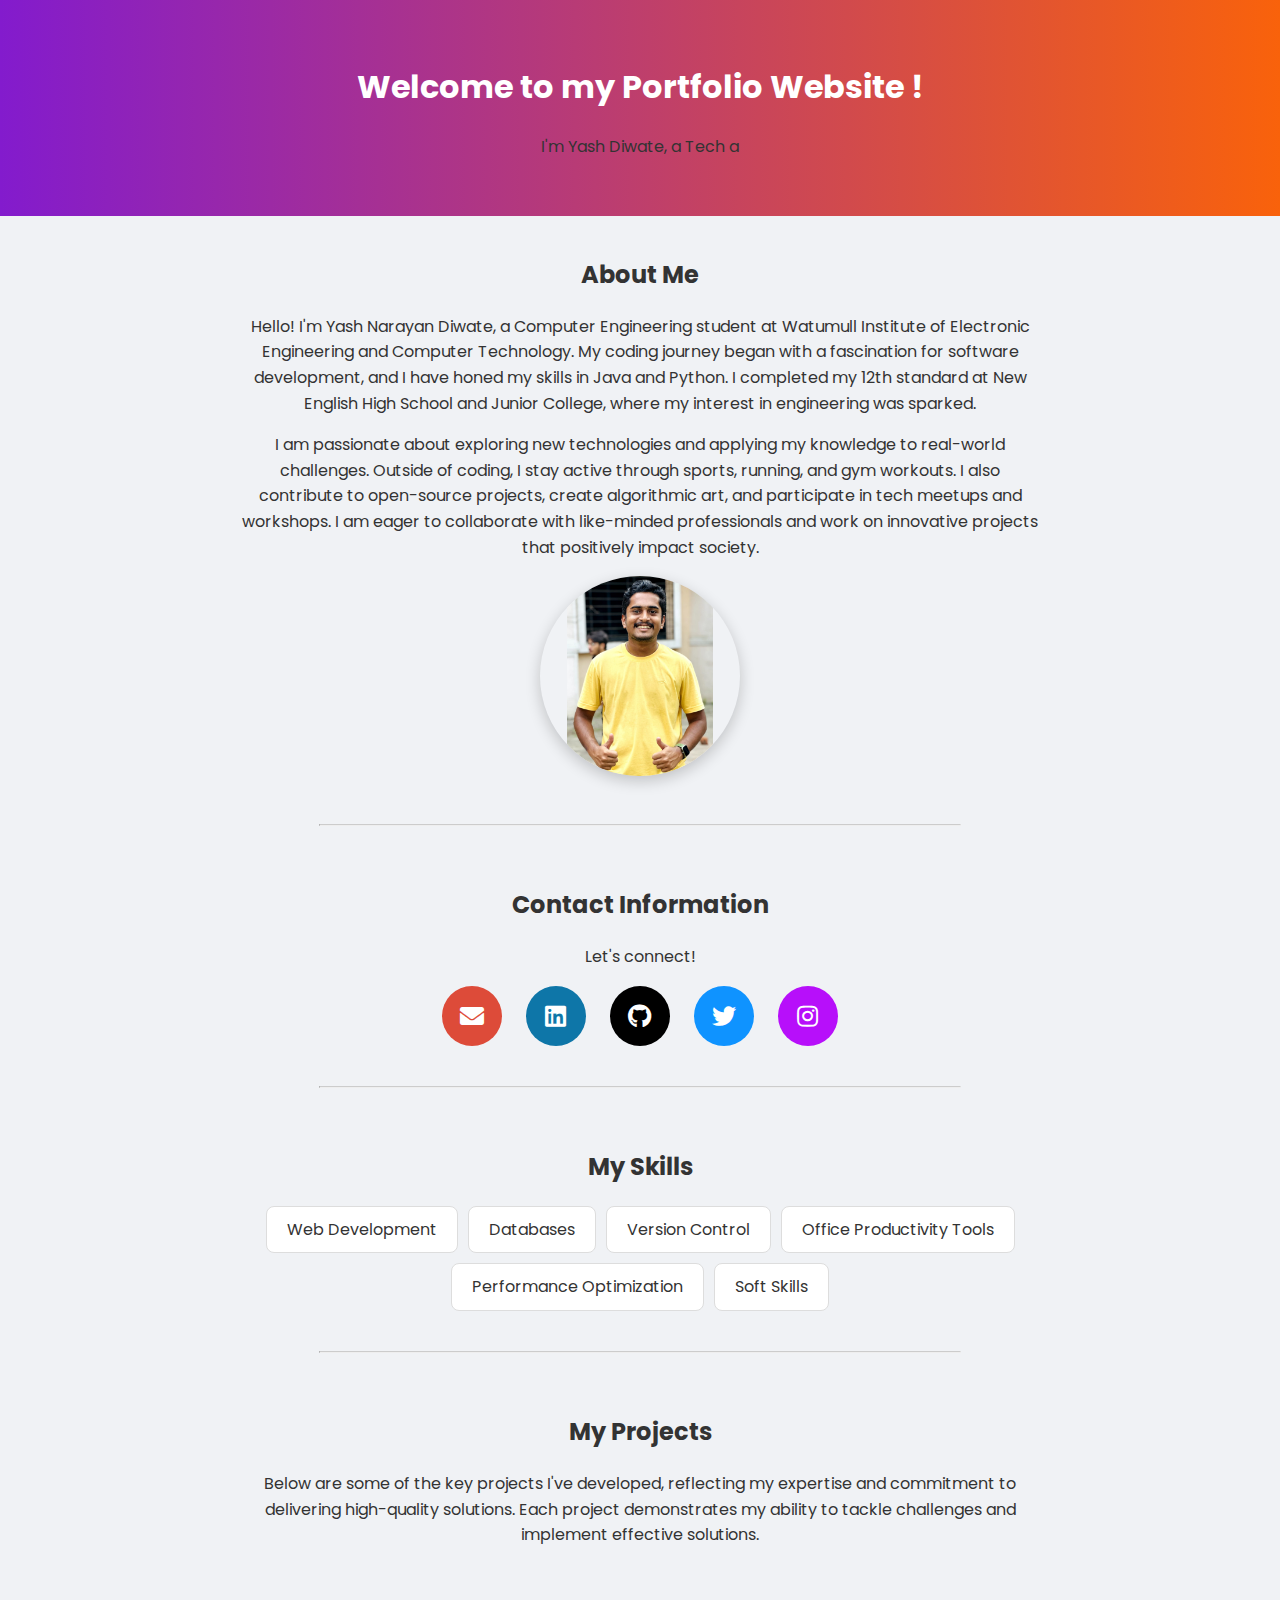
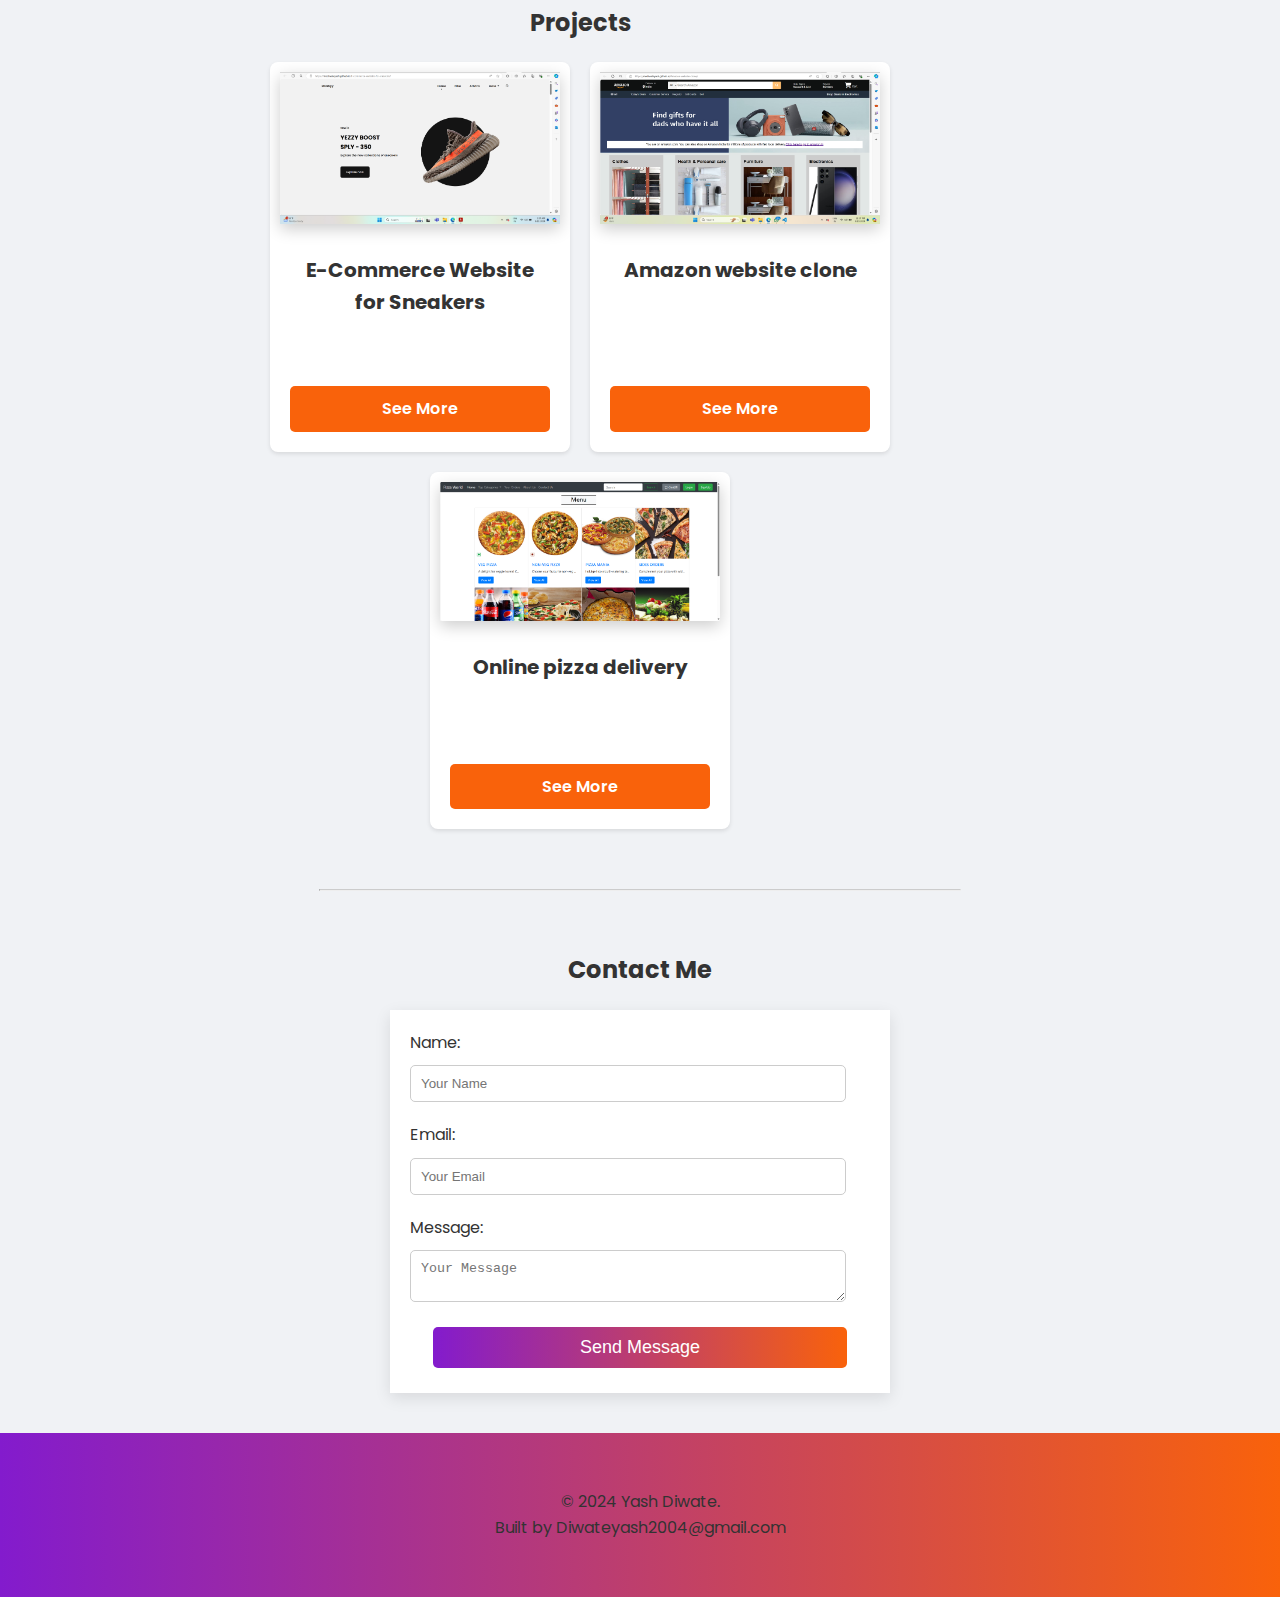
==== index.html @ b5dc489e "Js added for about" ====
<!DOCTYPE html>
<html lang="en">
<head>
    <meta charset="UTF-8">
    <meta name="viewport" content="width=device-width, initial-scale=1.0">
    <meta name="description" content="personal profile picture of Yash Diwate">
    <title>Diwate Yash's Profile</title>
    <link rel="icon" href="/portfolio-website/assets/img/icon.ico" type="image/x-icon">
    <link rel="stylesheet" href="assets/css/style.css">
    <link href="https://fonts.googleapis.com/css2?family=Poppins:wght@400;600;700&display=swap" rel="stylesheet">
    <link rel="stylesheet" href="https://cdnjs.cloudflare.com/ajax/libs/font-awesome/5.15.1/css/all.min.css">
    <script src="/assets/js/style.js" defer></script>
</head>
<body>
    <header>
        <h1>Welcome to my Portfolio Website !</h1>
        <p>I'm Yash Diwate,  <span class="about-me"></span></h1>
    </header>

    <section>
        <h2>About Me</h2>
        <p>Hello! I'm Yash Narayan Diwate, a Computer Engineering student at Watumull Institute of Electronic Engineering and Computer Technology. My coding journey began with a fascination for software development, and I have honed my skills in Java and Python. I completed my 12th standard at New English High School and Junior College, where my interest in engineering was sparked.</p>
            <p>I am passionate about exploring new technologies and applying my knowledge to real-world challenges. Outside of coding, I stay active through sports, running, and gym workouts. I also contribute to open-source projects, create algorithmic art, and participate in tech meetups and workshops. I am eager to collaborate with like-minded professionals and work on innovative projects that positively impact society.</p>
            <img src="assets/img/yash photo.jpg" alt="Profile picture" >
    </section>
    <hr>

    <section>
        <h2>Contact Information</h2>
        <p>Let's connect!</p>
        <a href="mailto:Diwateyash2004@gmail.com" class="icon-link email-icon"><i class="fas fa-envelope"></i></a>
        <a href="https://www.linkedin.com/in/diwateyash2004/" class="icon-link linkedin-icon"><i class="fab fa-linkedin"></i></a>
        <a href="https://github.com/Mediwateyash" class="icon-link github-icon"><i class="fab fa-github"></i></a>
        <a href="https://github.com/Mediwateyash" class="icon-link Twitter-icon"><i class="fab fa-twitter"></i></a>
        <a href="https://www.instagram.com/im_.diwateyash/" class="icon-link instagram-icon"><i class="fab fa-instagram"></i></a>
    </section>
    <hr>

    <section>
        <h2>My Skills</h2>
        <div class="skills-list">
            <ul class="skills-list">
                <li>Web Development</li>
                <li>Databases</li>
                <li>Version Control </li>
                <li>Office Productivity Tools</li>
                <li>Performance Optimization</li>
                <li>Soft Skills</li>
            </ul>
        </div>
    </section>
    <hr>

    <section>
        <h2>My Projects</h2>
        <p>Below are some of the key projects I've developed, reflecting my expertise and commitment to delivering high-quality solutions. Each project demonstrates my ability to tackle challenges and implement effective solutions.</p>
        <section class="projects">
            <h2>Projects</h2>
            <div class="project-container">
                <div class="project-card">
                    <img src="assets/img/sharkyy-cover.png" alt="E-Commerce Website for Sneakers" class="project-image">
                    <div class="project-info">
                        <h3>E-Commerce Website for Sneakers</h3>
                        <a href="proecom.html" class="btn">See More</a>
                    </div>
                </div>
                <div class="project-card">
                    <img src="assets/img/amazon-cover.png" alt="amazon clone" class="project-image">
                    <div class="project-info">
                        <h3>Amazon website clone</h3>
                        <a href="amazonproject.html" class="btn">See More</a>
                    </div>
                </div>
                <div class="project-card">
                    <img src="assets/img/pizza.png" alt="Pizza" class="project-image">
                    <div class="project-info">
                        <h3>Online pizza delivery</h3>
                        <a href="/pizza.html" class="btn">See More</a>
                    </div>
                </div>
                <!-- Add more project cards here -->
            </div>
        </section>
        
        </section>
    </section>
    <hr>
    
    <section>
        <h2>Contact Me</h2>
        <form action="https://api.web3forms.com/submit" method="POST">
            <input type="hidden" name="access_key" value="f0cffa50-97df-45fe-9de5-41c18b1ed1be">
            <div class="form-group">
                <label for="name">Name:</label>
                <input type="text" id="name" name="name" placeholder="Your Name">
            </div>
            
            <div class="form-group">
                <label for="email">Email:</label>
                <input type="email" id="email" name="email" placeholder="Your Email">
            </div>
    
            <div class="form-group">
                <label for="message">Message:</label>
                <textarea id="message" name="message" placeholder="Your Message"></textarea>
            </div>
    
            <button type="submit">Send Message</button>                
        </form>
    </section>
    
    <footer>
        <p>&copy; 2024 Yash Diwate. <br>Built by Diwateyash2004@gmail.com</p>
    </footer>
    
</body>
</html>
---- assets/css/style.css ----
body {
    font-family: 'Poppins', sans-serif;
    background-color: #f0f2f5;
    color: #333;
    line-height: 1.6;
    margin: 0;
    padding: 0;
    box-sizing: border-box;    
    display: flex;
    flex-direction: column;
    align-items: center;
}

hr {
    width: 50%;
    margin: 20px auto;
    border-top: 1px solid #ccc;
}

h1, h2 {
    font-weight: 700;
}

p {
    font-weight: 400;
    color: #333;
    text-decoration: none;
}

a {
    font-weight: 400;
    color: #007bff;
    text-decoration: none;
}

a:hover {
    color: #0056b3;
}

.fas, .fab {
    margin-right: 1px;
    color: inherit;
}

.icon-link {
    display: inline-flex;
    align-items: center;
    justify-content: center;
    width: 60px;
    height: 60px;
    border-radius: 50%;
    margin: 0 10px;
    color: #fff;
    font-size: 24px;
    transition: transform 0.3s ease;
}

.email-icon {
    background-color: #dd4b39;
}

.linkedin-icon {
    background-color: #0e76a8;
}
.github-icon {
    background-color: black;
}
.Twitter-icon {
    background-color: rgb(15, 147, 255);
}
.instagram-icon {
    background-color: #b70ffa;
}
.icon-link:hover {
    transform: scale(1.1);
    color: #fff;
}

header, footer {
    background: linear-gradient(to right, #831bcd, #f9620b);
    color: #fff;
    padding: 40px 0;
    text-align: center;
    width: 100%;
}

section {
    padding: 20px;
    text-align: center;
    width: 80%;
    max-width: 800px;
}

img {
    width: 200px;
    height: 200px;
    border-radius: 50%;
    box-shadow: 0 5px 15px rgba(0,0,0,0.2);
    object-fit: contain;
}

.skills-list {
    list-style: none; /* Removes default bullet points */
    padding: 0;
    margin: 0;
    display: flex;
    flex-wrap: wrap;
    gap: 10px; /* Space between skills */
    justify-content: center; /* Center-aligns the items horizontally */
}

.skills-list li {
    background-color: #ffffff;
    border: 1px solid #ddd;
    border-radius: 8px;
    padding: 10px 20px;
    font-size: 16px;
    color: #333;
    transition: transform 0.3s ease; /* Smooth transition for hover effect */
}

.skills-list li:hover {
    transform: scale(1.1); /* Slightly enlarges the item on hover */
    background-color: #f9620b; /* Optional: Changes background color on hover */
    color: #ffffff; /* Optional: Changes text color on hover */
}

form {
    margin: 20px auto;
    padding: 20px;
    width: 100%;
    max-width: 500px;
    box-shadow: 0 5px 15px rgba(0,0,0,0.1);
    background: #fff;
    box-sizing: border-box;
}

.form-group {
    display: flex;
    flex-direction: column;
    align-items: flex-start;
    margin-bottom: 15px;
}

.form-group label {
    margin-bottom: 5px;
}

form input[type="text"], form input[type="email"], form textarea, form button {
    width: 90%;
    padding: 10px;
    border: 1px solid #ccc;
    border-radius: 5px;
    margin: 5px 0; /* Ensures vertical spacing */
}

form button {
    background-image: linear-gradient(to right, #831bcd, #f9620b);
    color: #fff;
    border: none;
    border-radius: 5px;
    cursor: pointer;
    font-size: 18px;
}

form button:hover {
    background-image: linear-gradient(to right, #f9620b, #831bcd);
}

@media only screen and (max-width: 768px) {
    .skills-list {
        flex-direction: column; /* Stacks skills vertically on smaller screens */
    }
}


@media only screen and (max-width: 480px) {
    header, footer {
        padding: 15px; /* Adjusts padding for smaller screens */
    }

    section, form {
        width: calc(100% - 20px); /* Adjusts width to ensure spacing on very small screens */
        margin: 10px auto;
    }

    .icon-link {
        width: 40px;
        height: 40px;
        margin: 0 5px; /* Adjusts icon size and spacing for smaller screens */
    }

    h1, h2 {
        font-size: 16px; /* Adjusts heading sizes for better readability on small devices */
    }
}
.projects {
    text-align: center;
    padding: 20px;
    background-color: #f0f2f5;
}

.project-container {
    display: flex;
    flex-wrap: wrap;
    justify-content: center; /* Center aligns the cards horizontally */
    gap: 20px; /* Space between cards */
}

.project-card {
    display: flex;
    flex-direction: column; /* Stack image and text vertically */
    width: 300px; /* Width of each card */
    background-color: #ffffff;
    box-shadow: 0 2px 4px rgba(0,0,0,0.1);
    border-radius: 8px;
    overflow: hidden;
    text-align: center;
    padding: 10px;
    box-sizing: border-box; /* Includes padding and border in the element’s total width and height */
}
.project-card:hover {
    transform:scale(1.05); /* Slightly enlarges the card on hover */
    box-shadow: 0 8px 16px rgba(0,0,0,0.2); /* Adds a deeper shadow on hover */
}
.project-image {
    width: 100%;
    height: 200px; /* Fixed height for consistency */
    object-fit: cover; /* Ensures the image covers the area without distortion */
   border-radius: 0%;
    margin-bottom: 10px; /* Space below the image */
}

.project-info {
    
    display: flex;
    flex-direction: column;
    justify-content: space-between; /* Ensures the content is spaced evenly */
    height: 100%; /* Allows the info section to fill the card's height */
    padding: 10px; /* Padding around the text and button */
}

.project-info h3 {
    font-size: 20px;
    color: #333;
    margin: 10px;
    padding: 0;
}

.btn {
    display: inline-block;
    padding: 10px 20px;
    background-color: #f9620b;
    color: #ffffff;
    text-decoration: none;
    border-radius: 5px;
    font-weight: 600;
    transition: background-color 0.3s ease;
    margin-top: 10px;
}

.btn:hover {
    background-color: #15f3b4;

   
}
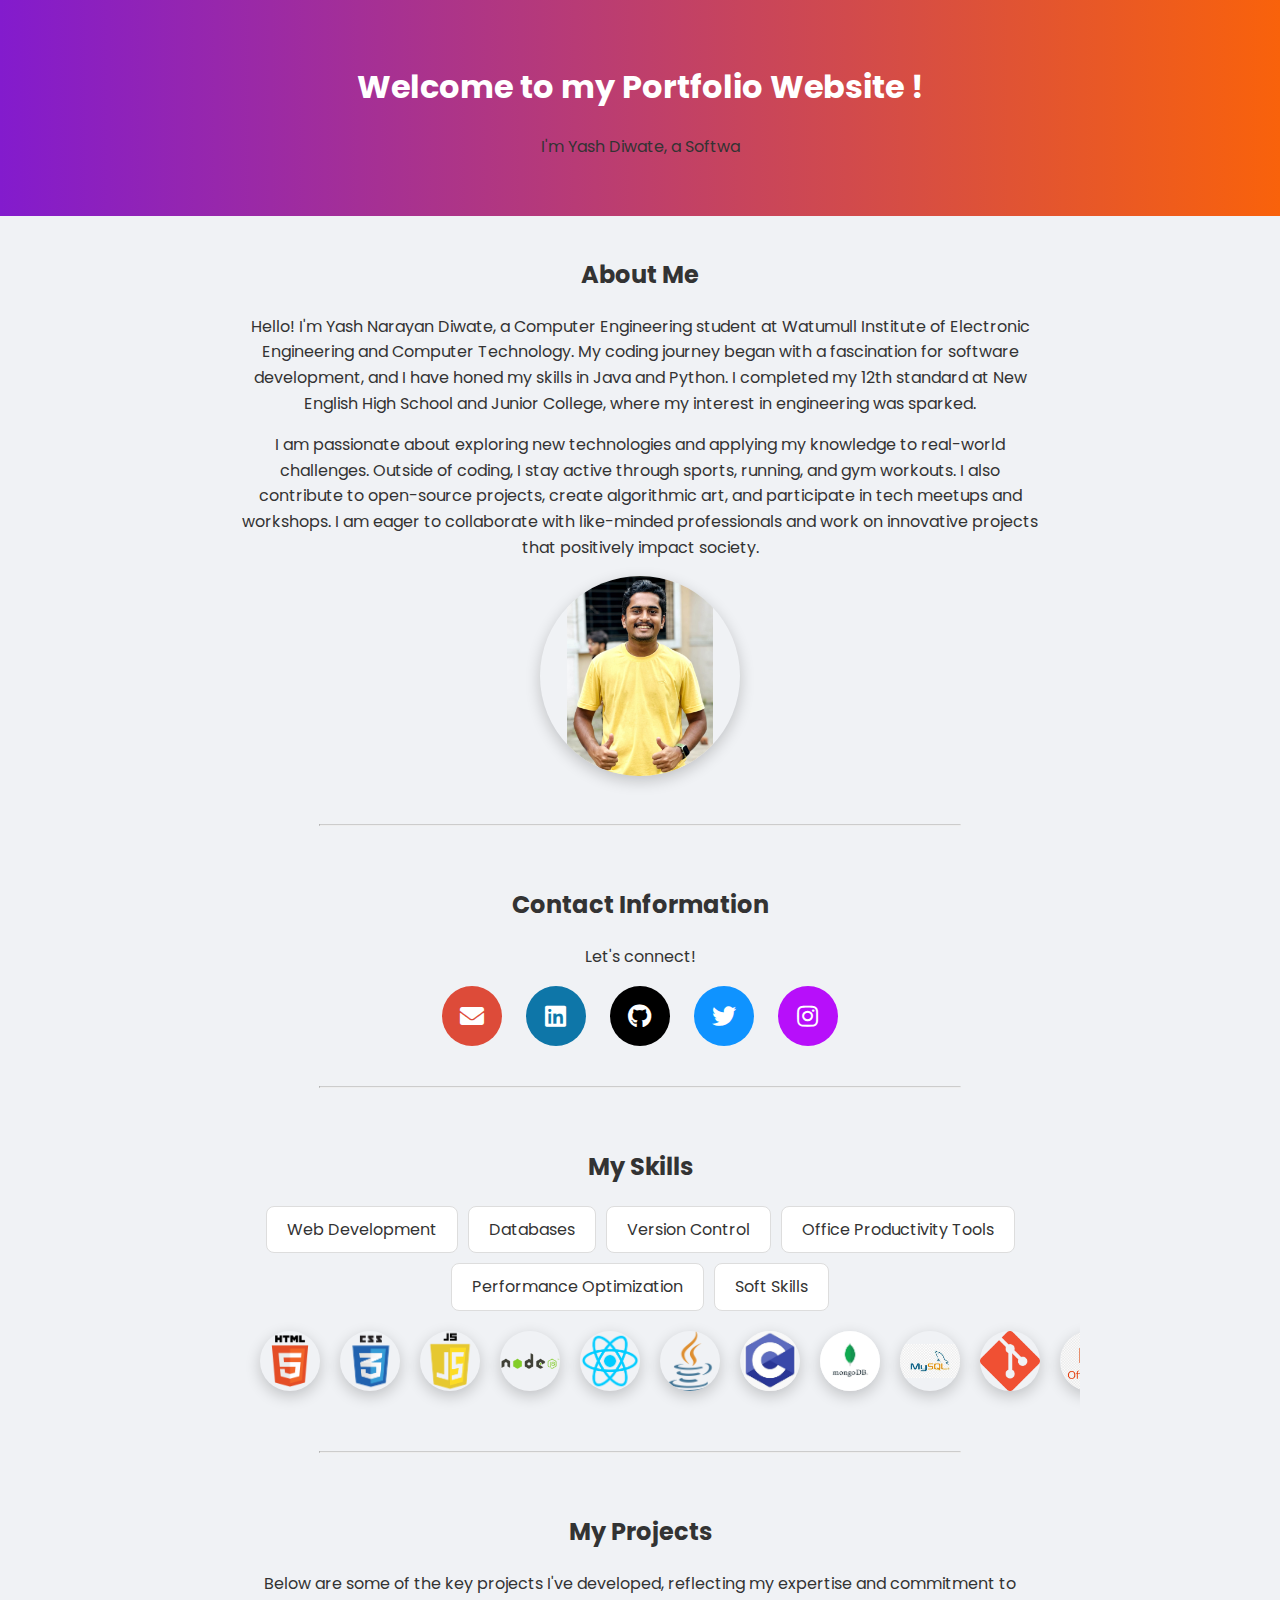
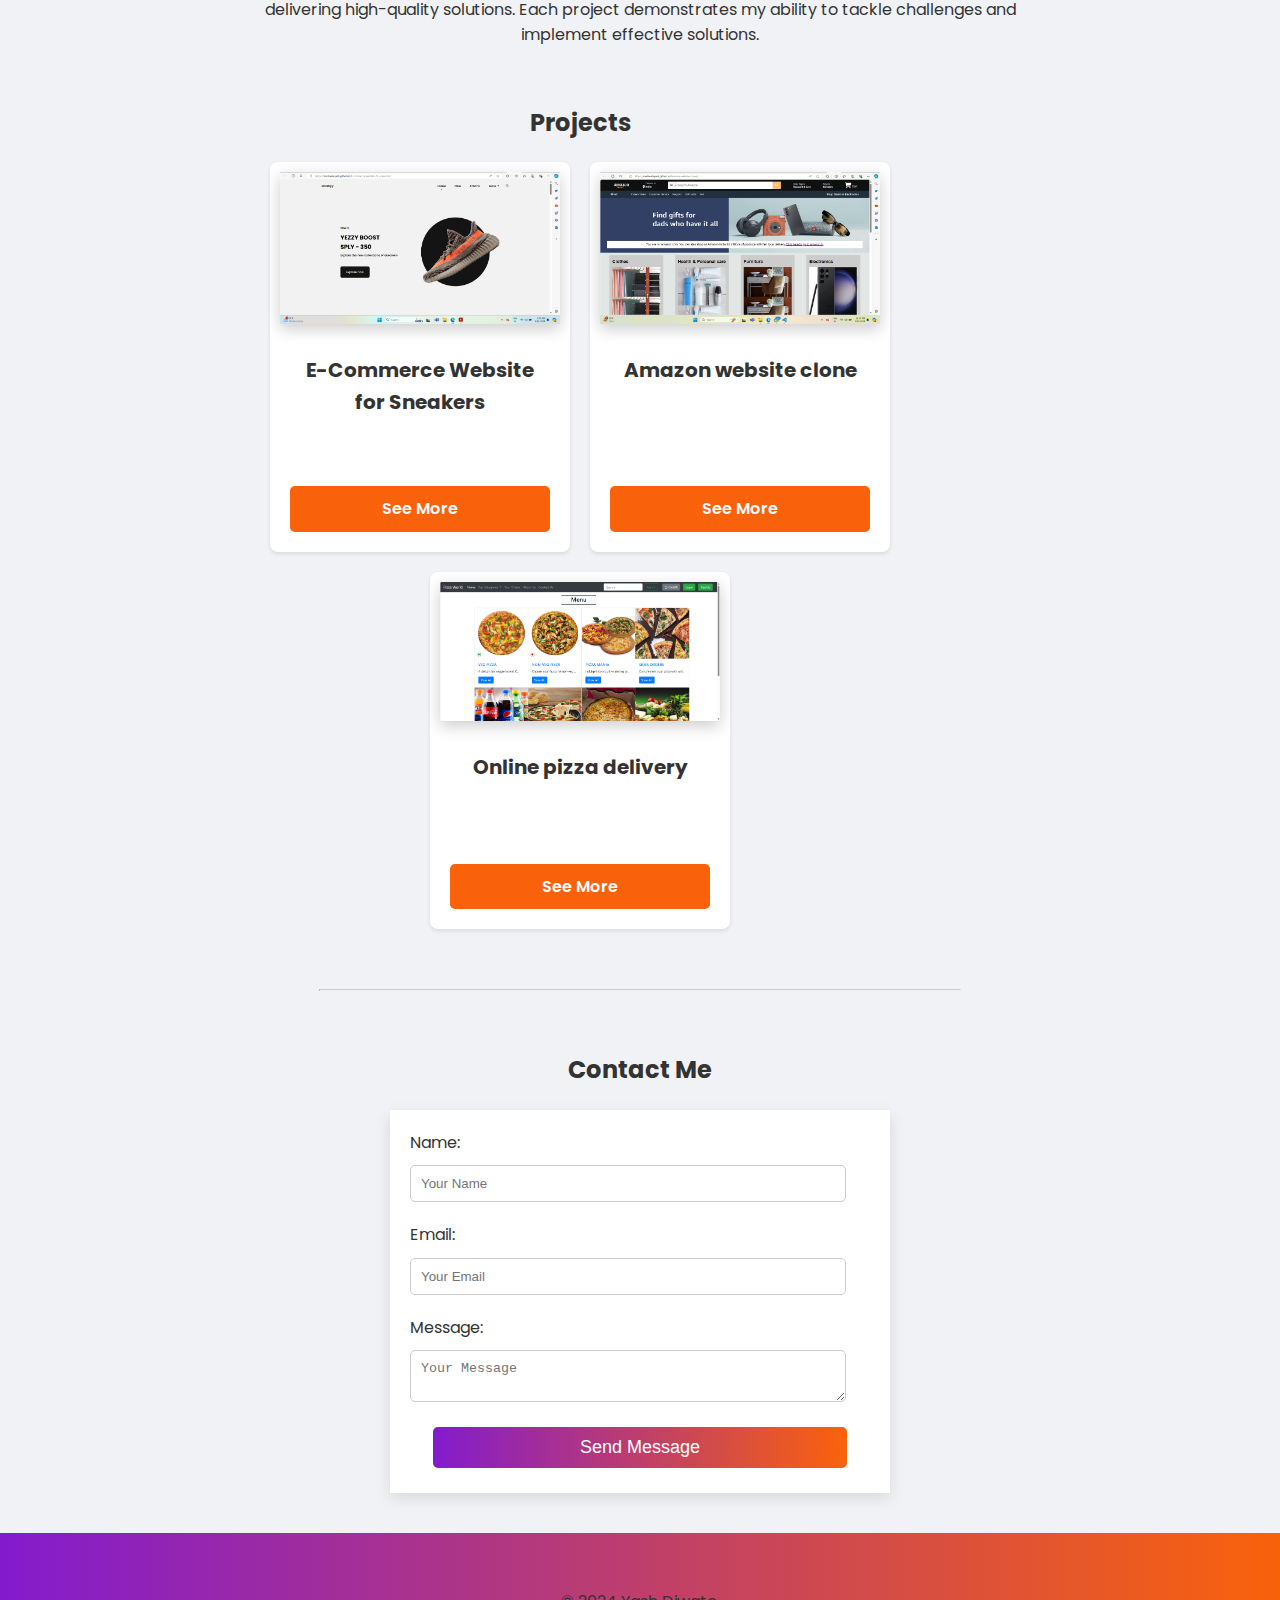
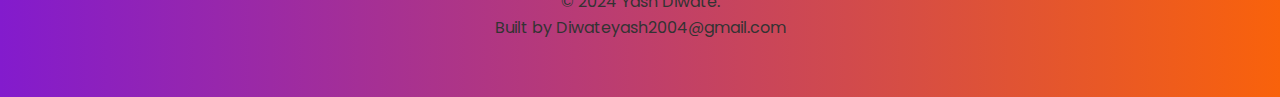
==== commit 0c3a15de: "animations added" ====
--- a/index.html
+++ b/index.html
@@ -48,6 +48,21 @@
                 <li>Soft Skills</li>
             </ul>
         </div>
+        <section class="horizontal-scroll">
+            <div class="icon-container">
+                <img src="/assets/img/1.png" alt="Icon 1">
+                <img src="/assets/img/2.png" alt="Icon 2">
+                <img src="/assets/img/3.png" alt="Icon 3">
+                <img src="/assets/img/4.png" alt="Icon 4">
+                <img src="/assets/img/5.png" alt="Icon 5">
+                <img src="/assets/img/6.png" alt="Icon 6">
+                <img src="/assets/img/7.jpeg" alt="Icon 7">
+                <img src="/assets/img/8.jpg" alt="Icon 8">
+                <img src="/assets/img/9.jpeg" alt="Icon 9">
+                <img src="/assets/img/10.png" alt="Icon 10">
+                <img src="/assets/img/11.jpeg" alt="Icon 11">
+            </div>
+        </section>
     </section>
     <hr>
 
--- a/assets/css/style.css
+++ b/assets/css/style.css
@@ -261,8 +261,32 @@
 
 .btn:hover {
     background-color: #15f3b4;
-
-   
-}
-
-
+}
+
+.horizontal-scroll {
+    overflow-x: hidden; /* Hide any overflowing content */
+    width: 100%; /* Occupy full width of the screen */
+}
+
+.icon-container {
+    display: flex; /* Display icons in a row */
+    animation: scrollAnimation 12s linear infinite; /* Adjust animation duration as needed */
+    width: max-content; /* Make the container width fit its content */
+}
+
+.icon-container img {
+    width: 60px; /* Adjust the width of icons as needed */
+    height: 60px; /* Adjust the height of icons as needed */
+    margin-right: 20px; /* Adjust margin between icons as needed */
+}
+
+@keyframes scrollAnimation {
+    0% {
+        transform: translateX(100vw); /* Start from the right edge of the viewport */
+    }
+    100% {
+        transform: translateX(-100%); /* Move to the left edge */
+    }
+}
+
+
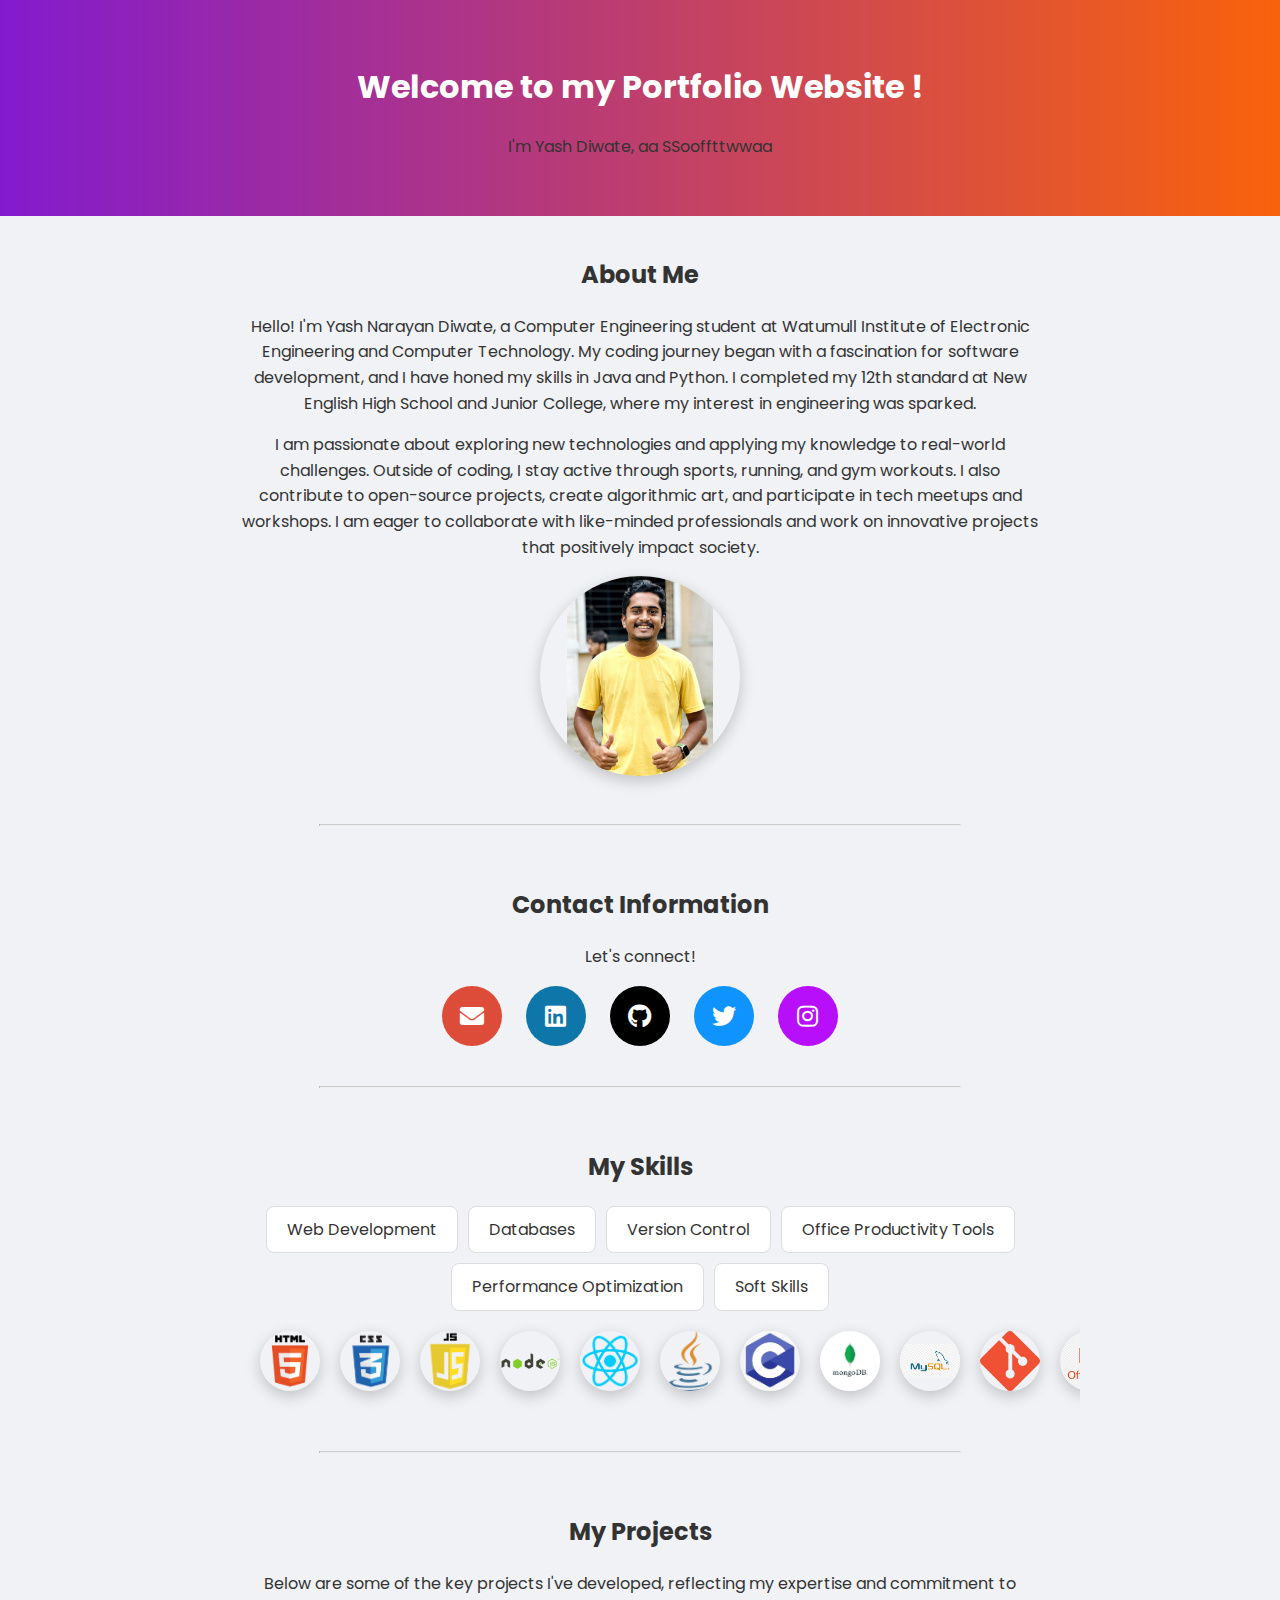
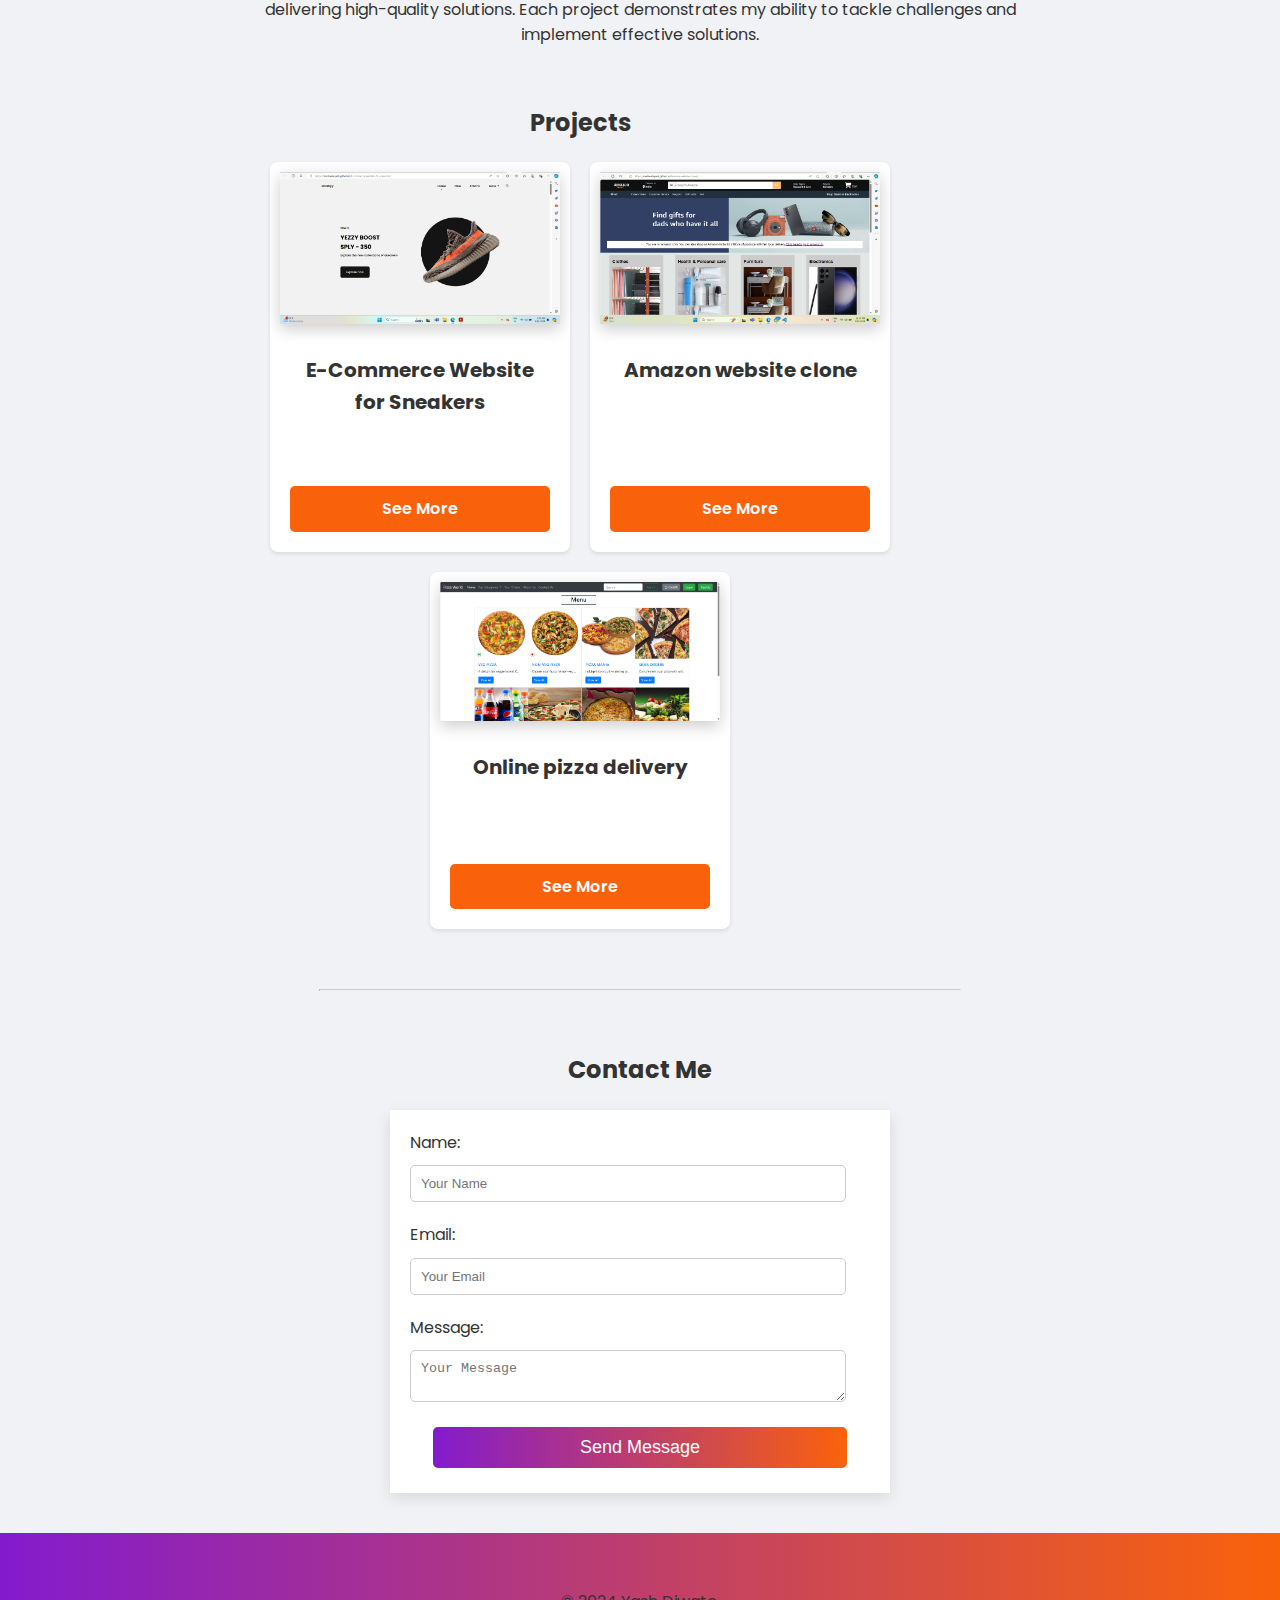
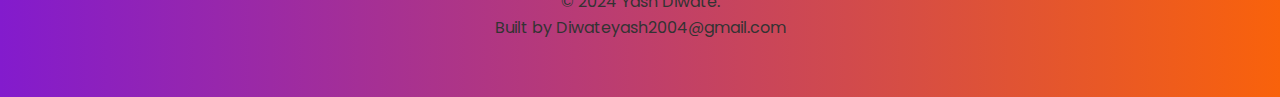
==== commit 7627c34d: "js added" ====
--- a/index.html
+++ b/index.html
@@ -127,6 +127,8 @@
     <footer>
         <p>&copy; 2024 Yash Diwate. <br>Built by Diwateyash2004@gmail.com</p>
     </footer>
+
+    <script src="/assets/js/style.js"></script>
     
 </body>
 </html>
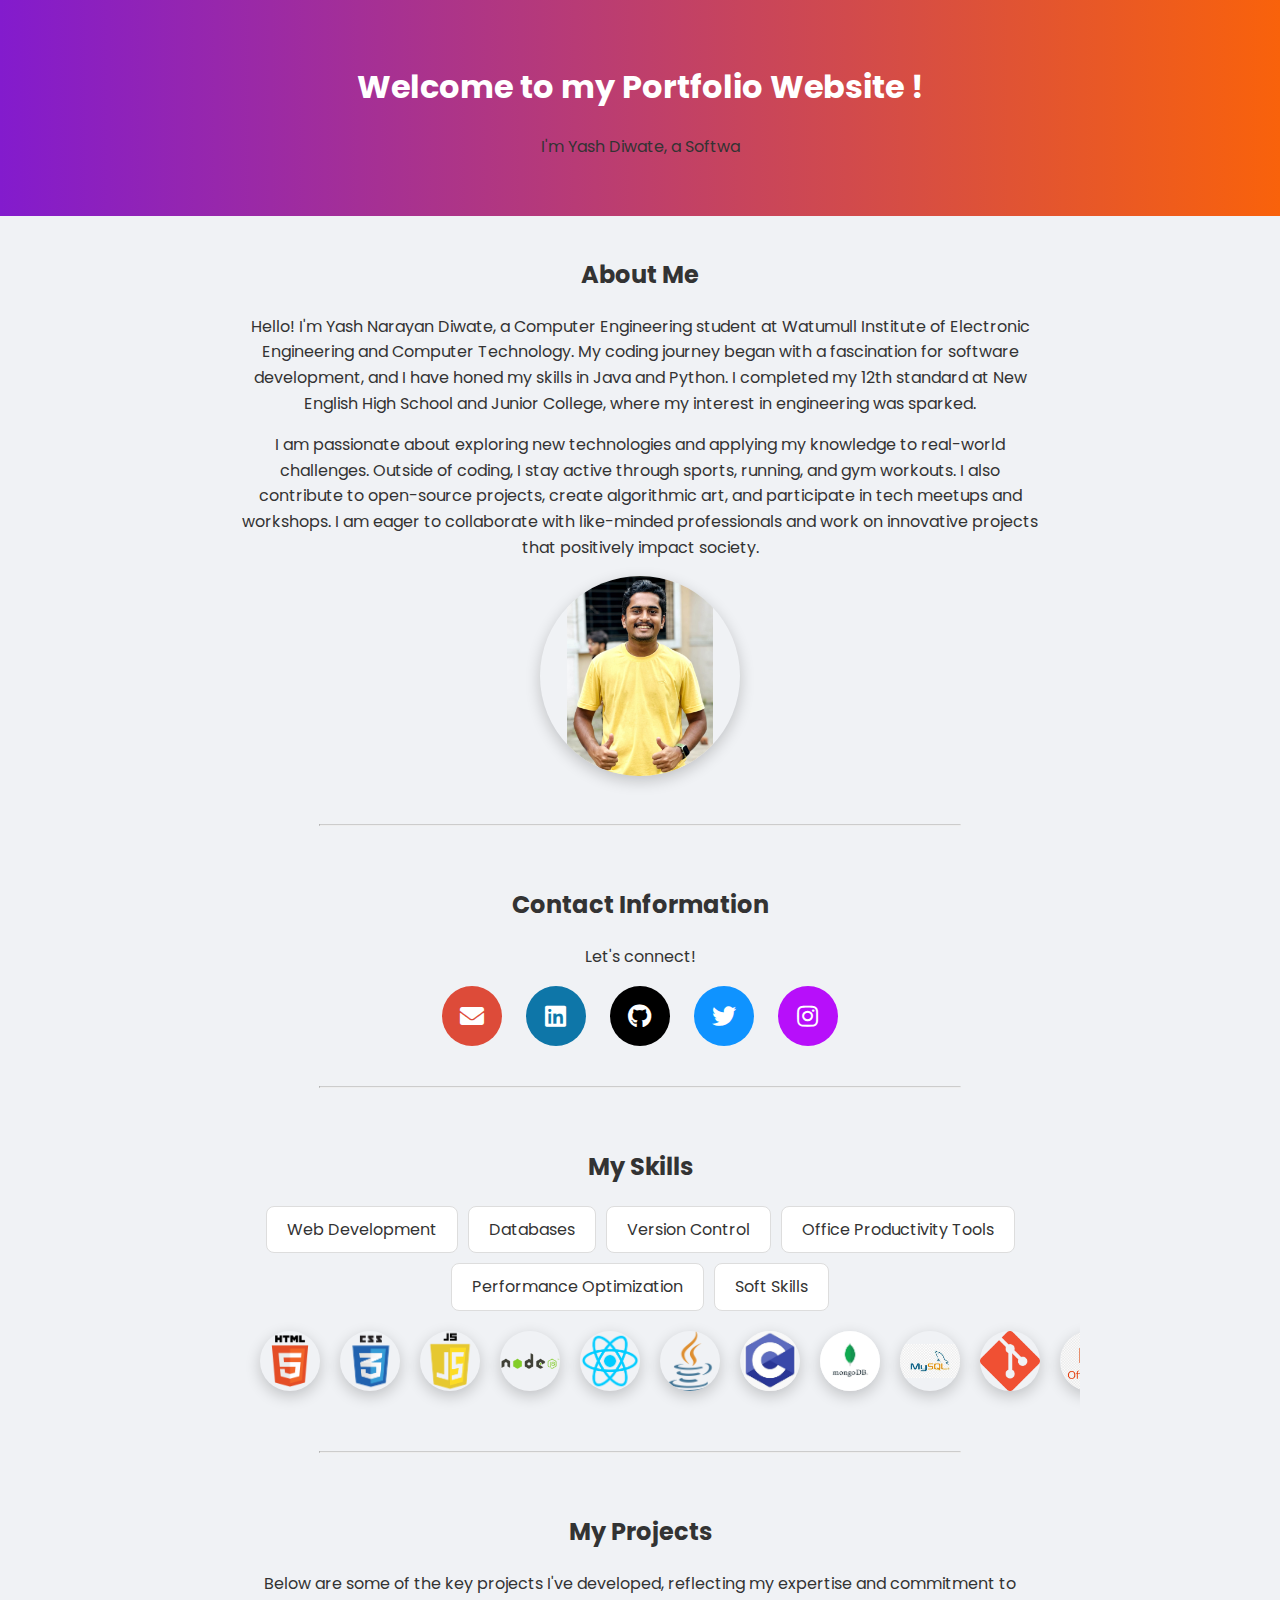
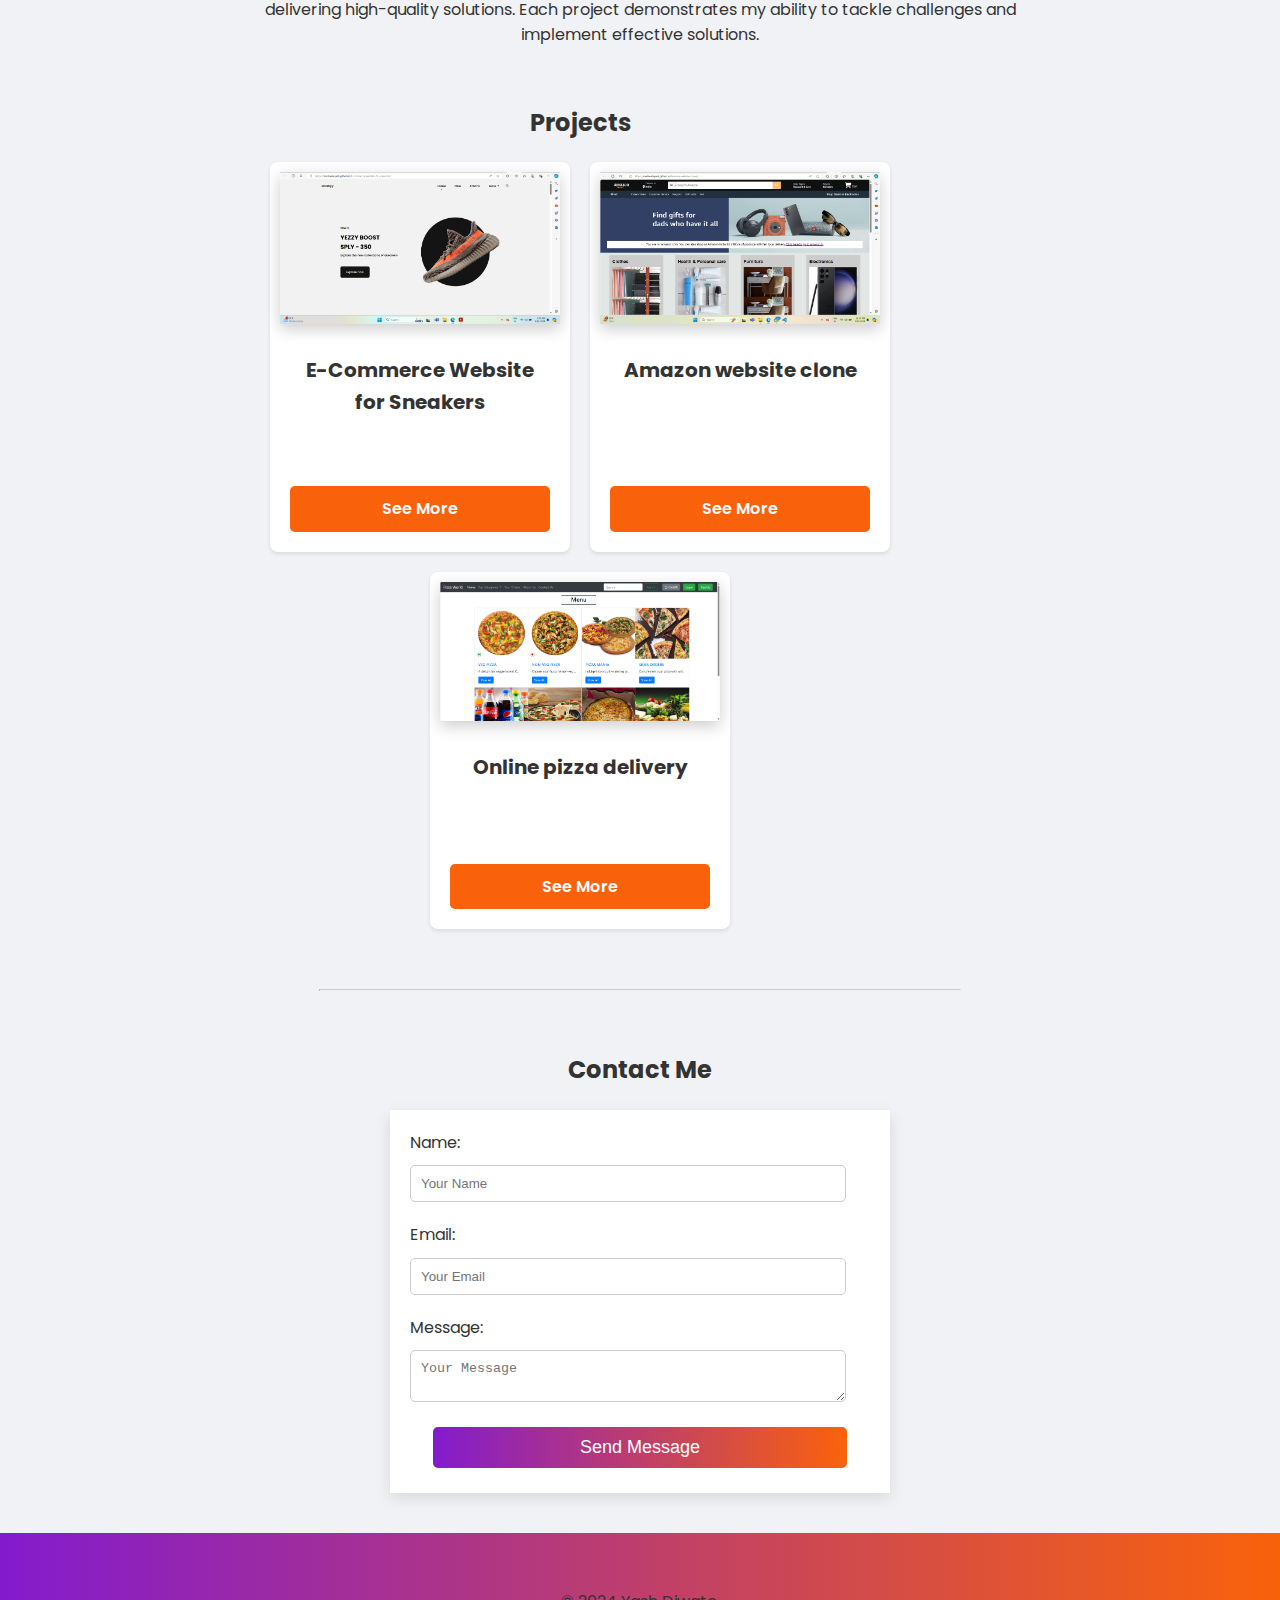
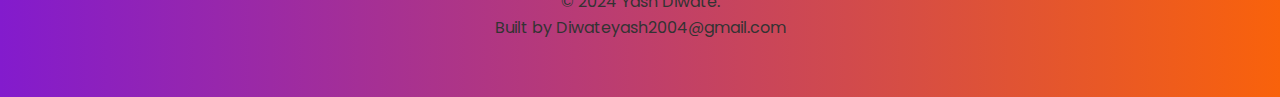
==== commit fc6ec318: "js added" ====
--- a/index.html
+++ b/index.html
@@ -9,7 +9,7 @@
     <link rel="stylesheet" href="assets/css/style.css">
     <link href="https://fonts.googleapis.com/css2?family=Poppins:wght@400;600;700&display=swap" rel="stylesheet">
     <link rel="stylesheet" href="https://cdnjs.cloudflare.com/ajax/libs/font-awesome/5.15.1/css/all.min.css">
-    <script src="/assets/js/style.js" defer></script>
+    <link rel="stylesheet" href="/assets/js/style.js">
 </head>
 <body>
     <header>
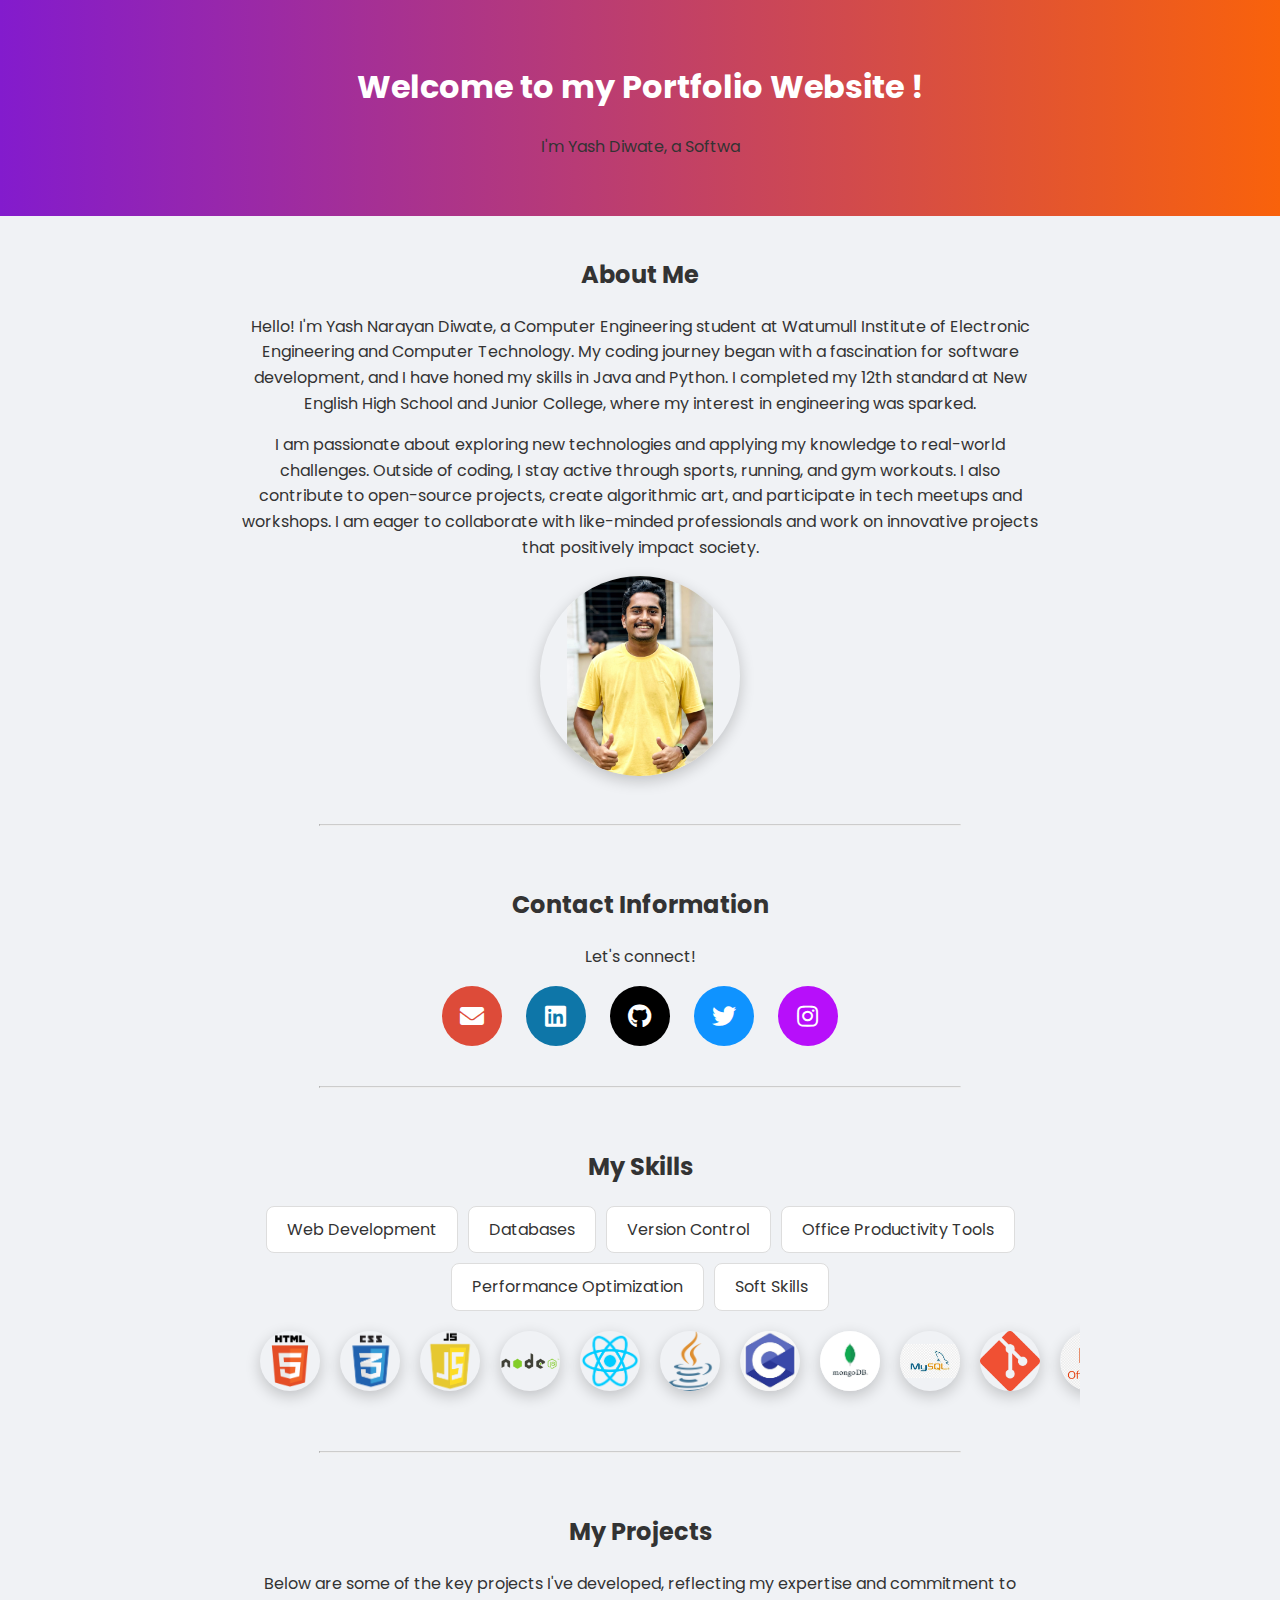
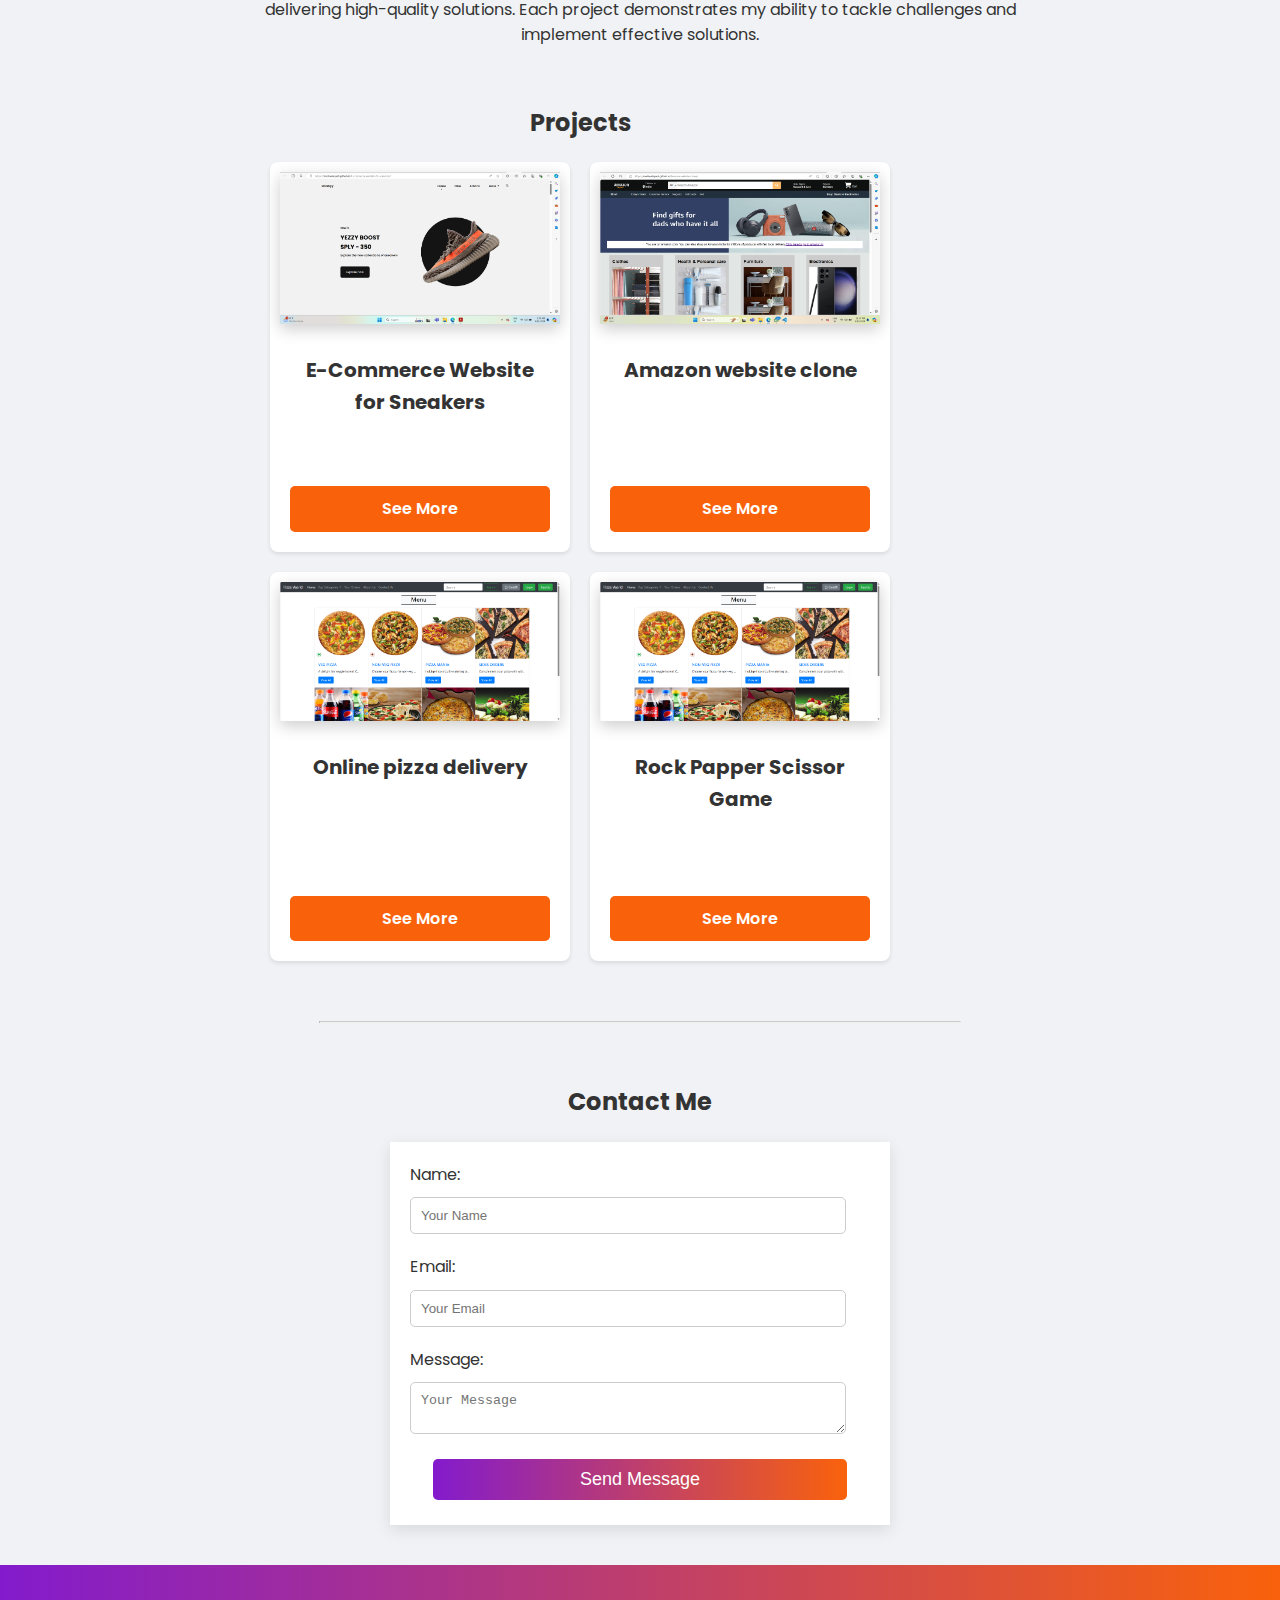
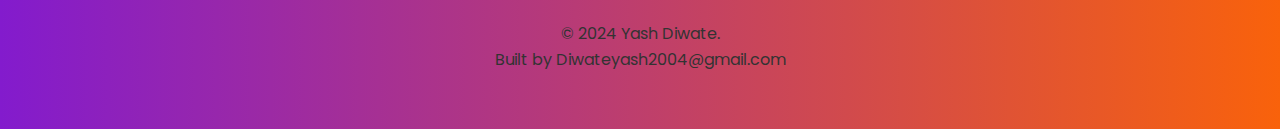
==== commit 5de50714: "rock paper game update" ====
--- a/index.html
+++ b/index.html
@@ -93,6 +93,15 @@
                         <a href="/pizza.html" class="btn">See More</a>
                     </div>
                 </div>
+
+                <div class="project-card">
+                    <img src="assets/img/pizza.png" alt="rock papper scissor" class="project-image">
+                    <div class="project-info">
+                        <h3>Rock Papper Scissor Game</h3>
+                        <a href="/pizza.html" class="btn">See More</a>
+                    </div>
+                </div>
+
                 <!-- Add more project cards here -->
             </div>
         </section>
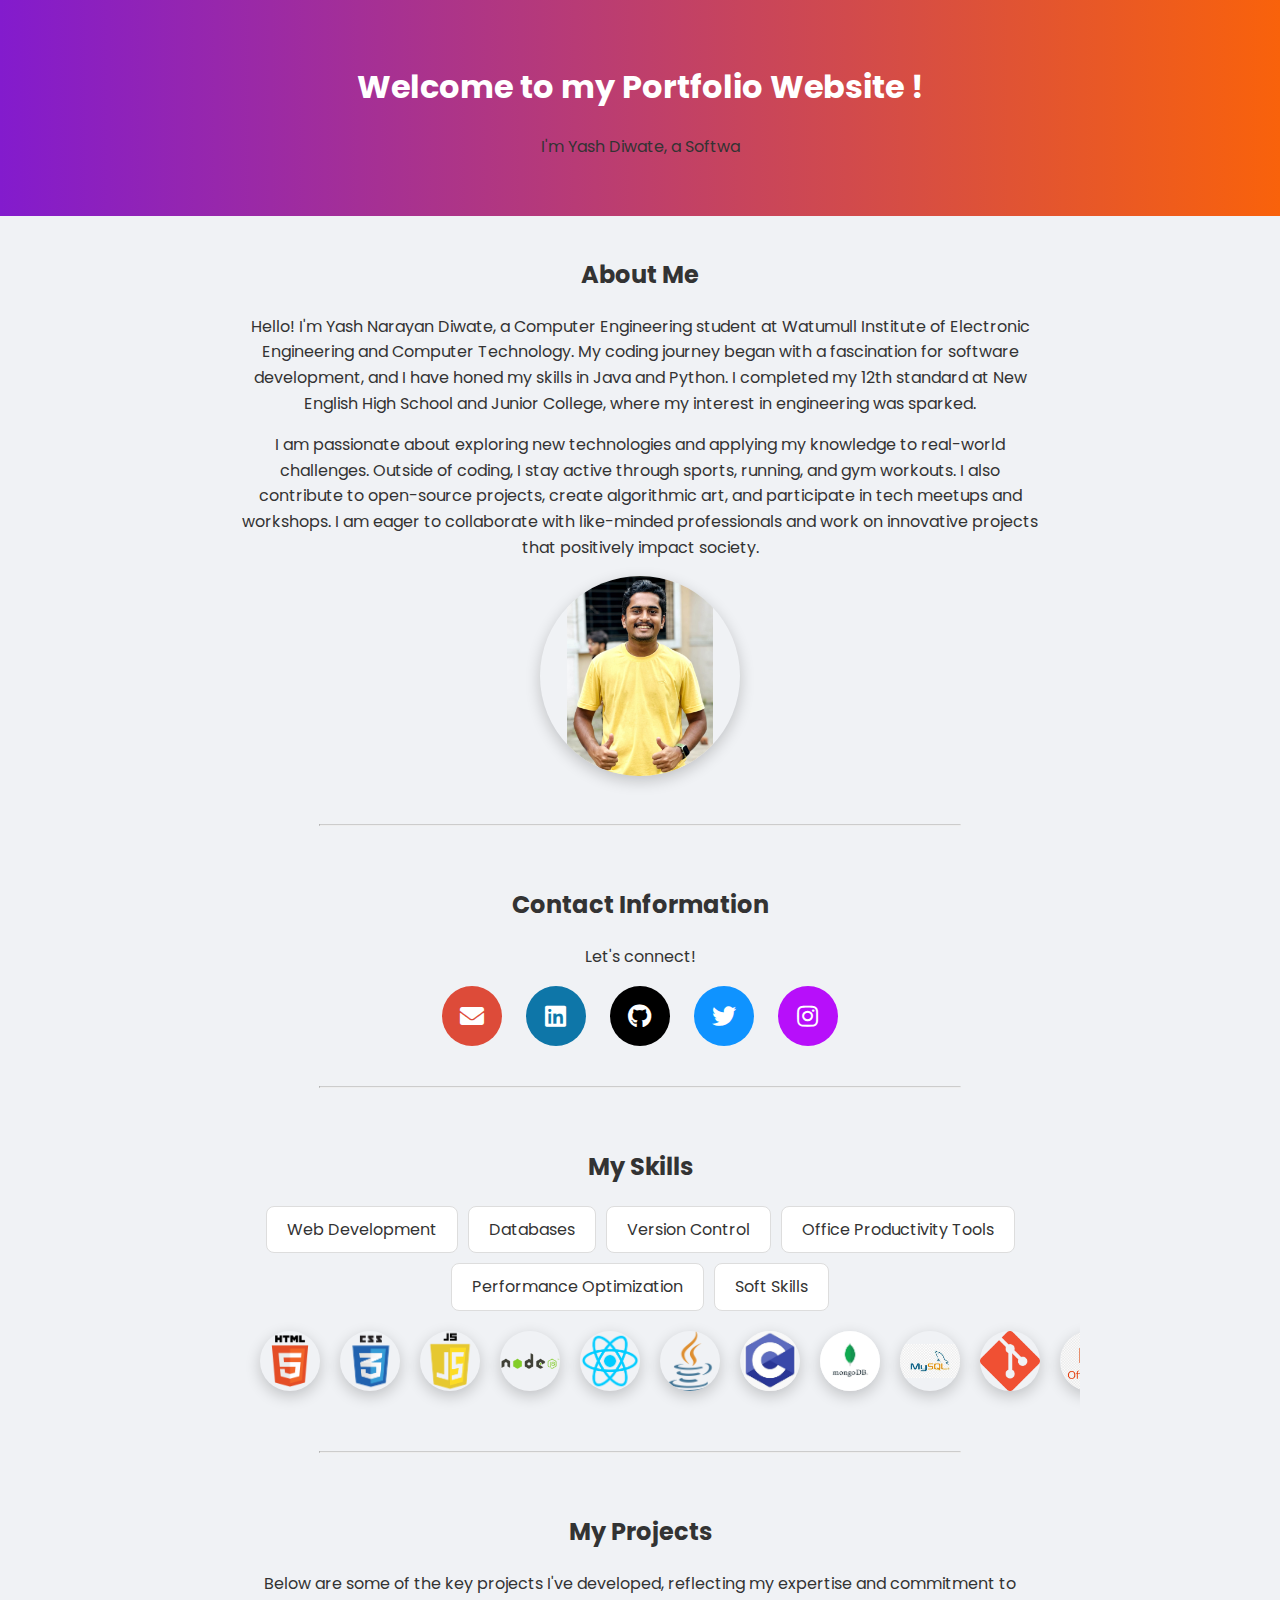
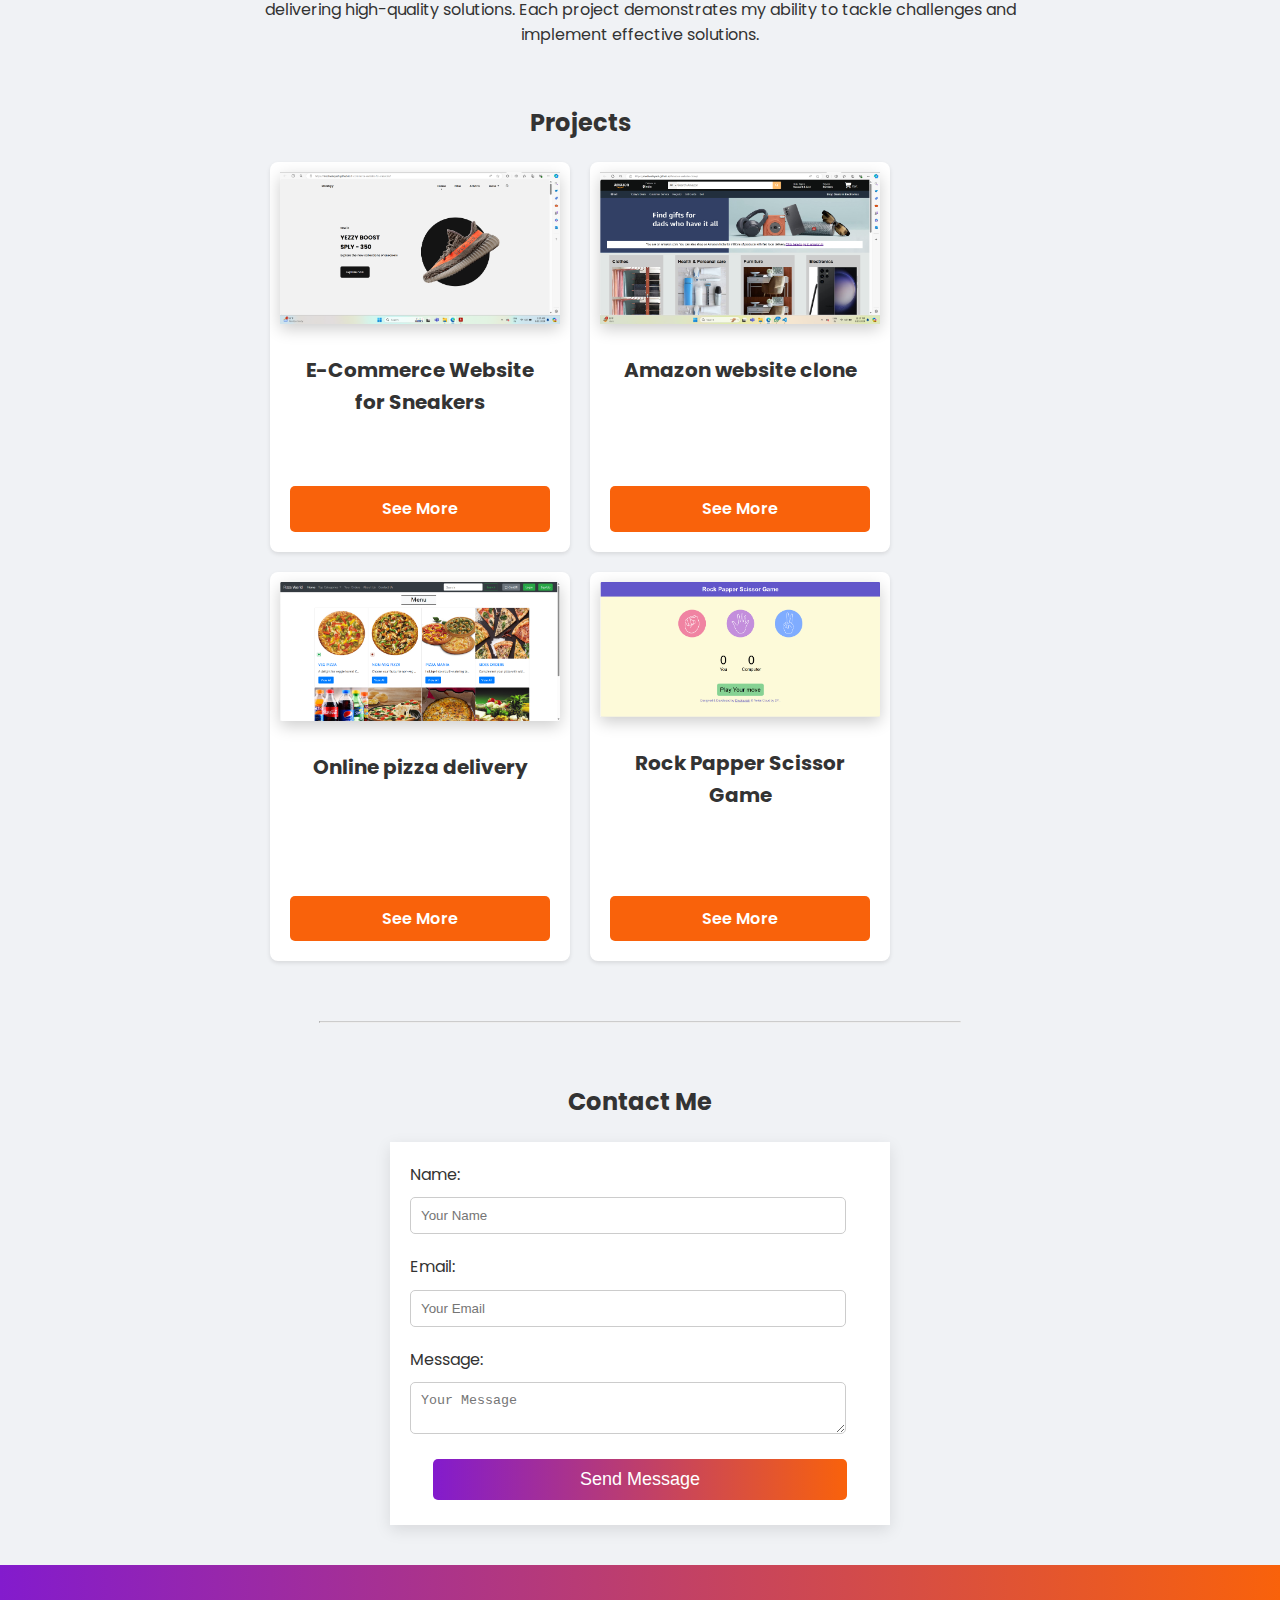
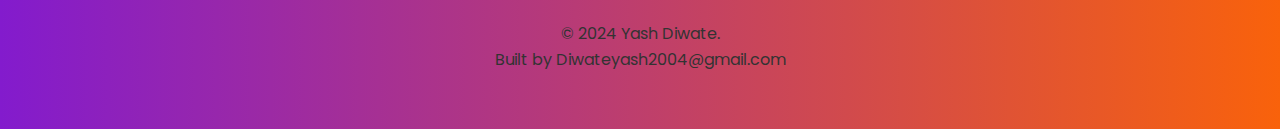
==== commit 10a157dd: "rock paper game card created" ====
--- a/index.html
+++ b/index.html
@@ -95,10 +95,10 @@
                 </div>
 
                 <div class="project-card">
-                    <img src="assets/img/pizza.png" alt="rock papper scissor" class="project-image">
+                    <img src="/assets/img/rockcover.png" alt="rock papper scissor" class="project-image">
                     <div class="project-info">
                         <h3>Rock Papper Scissor Game</h3>
-                        <a href="/pizza.html" class="btn">See More</a>
+                        <a href="/rockpapergame.html" class="btn">See More</a>
                     </div>
                 </div>
 
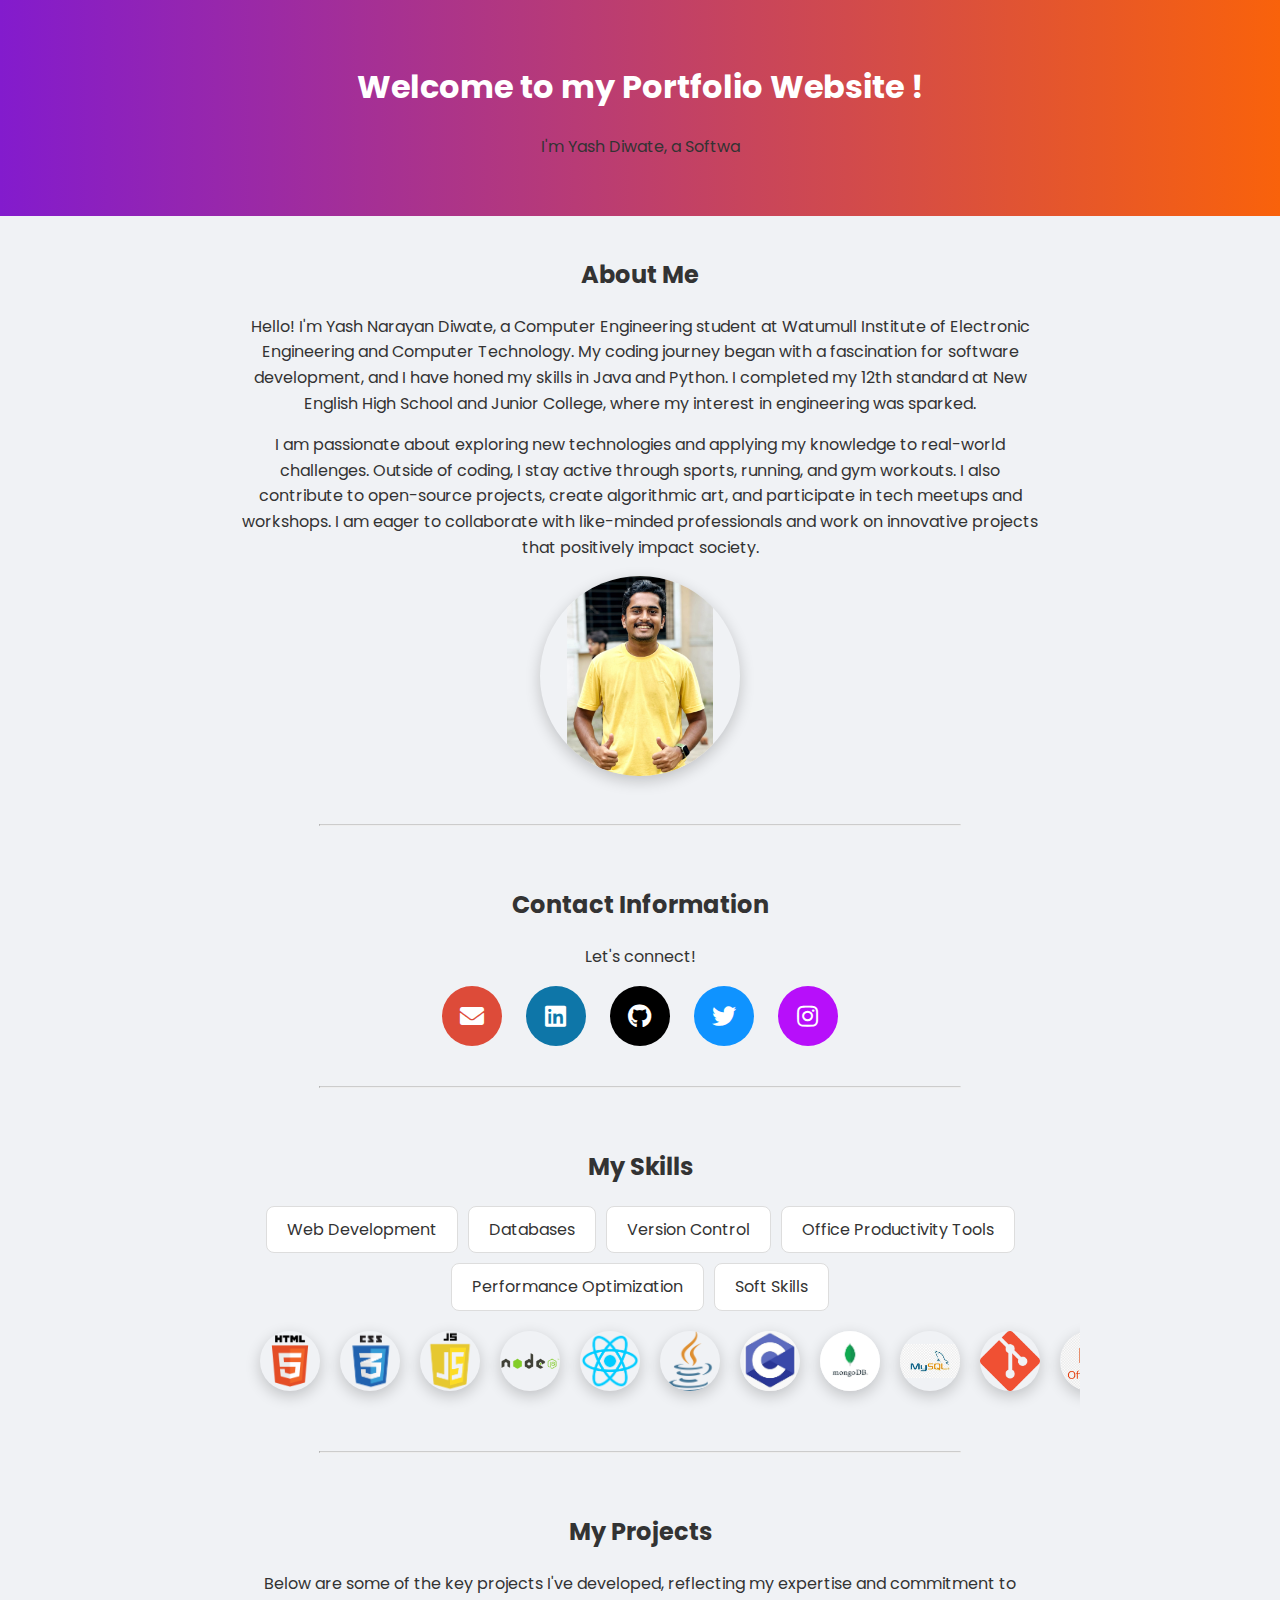
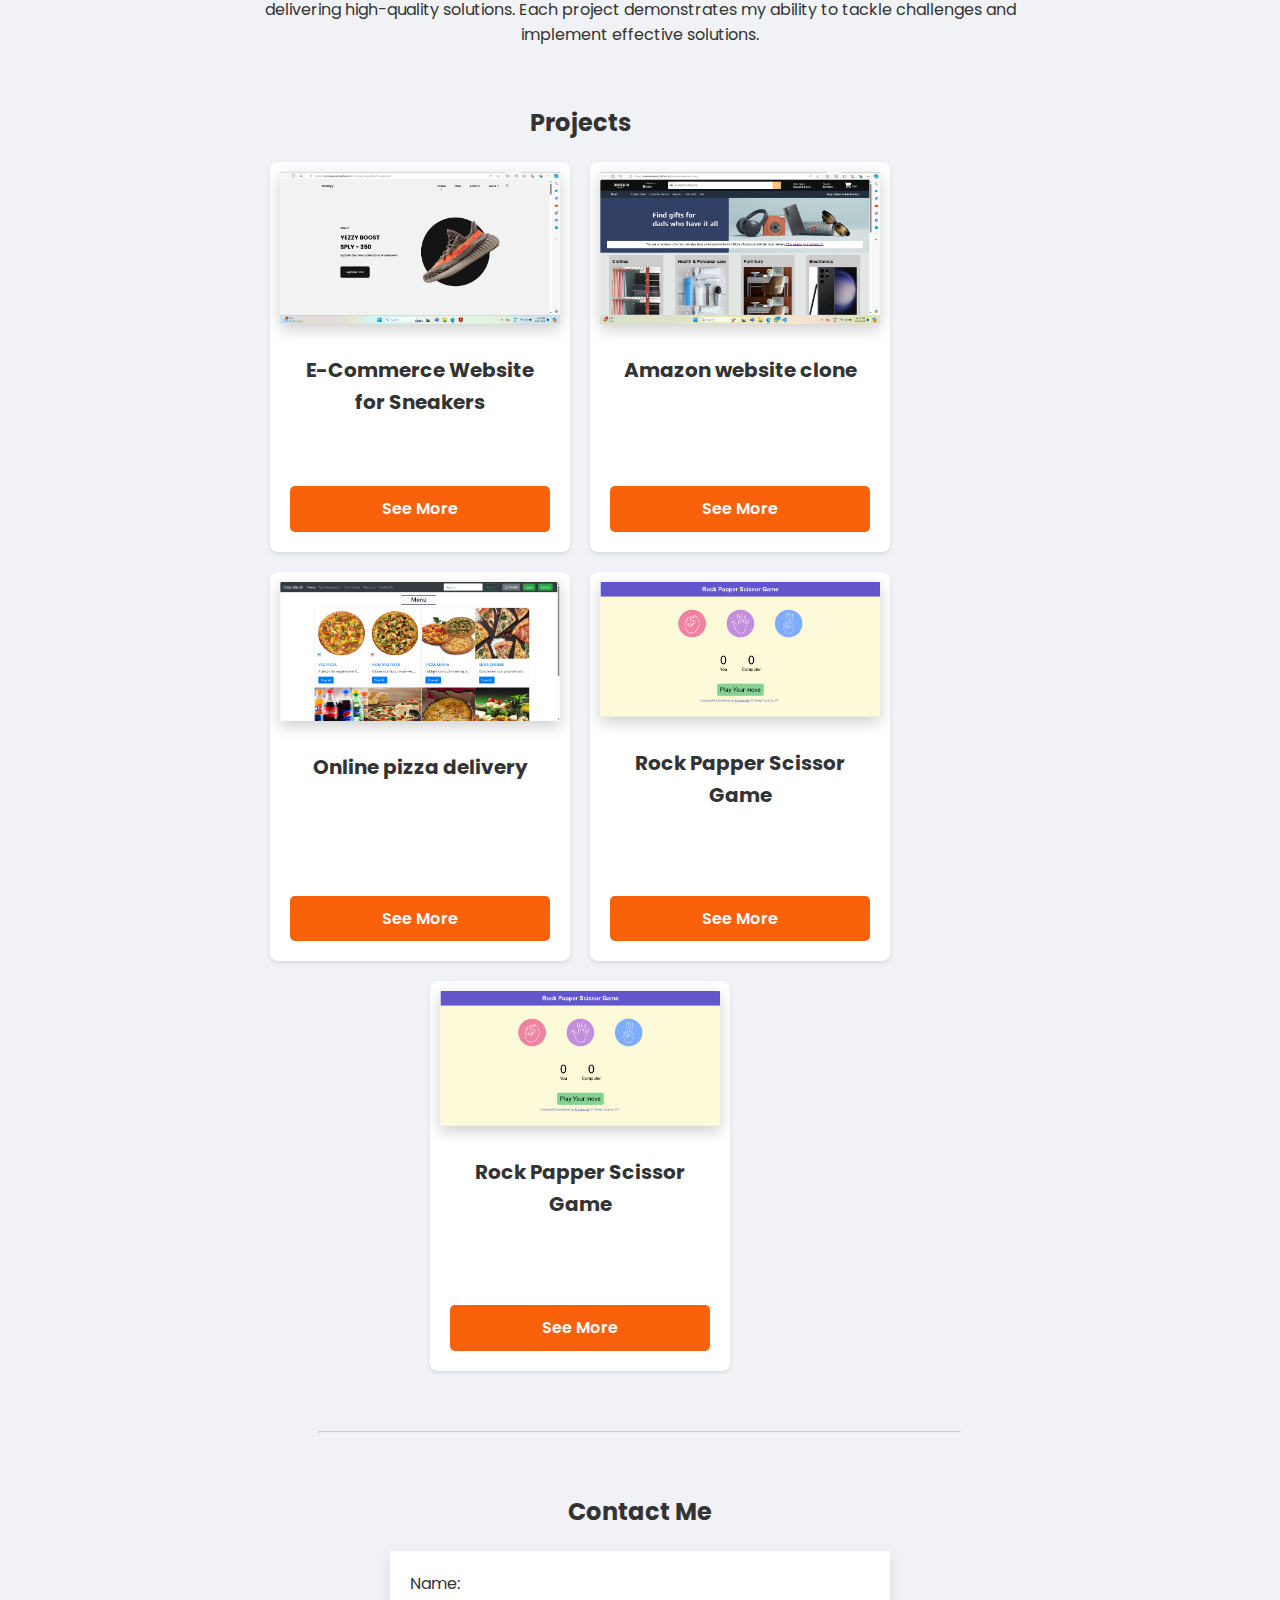
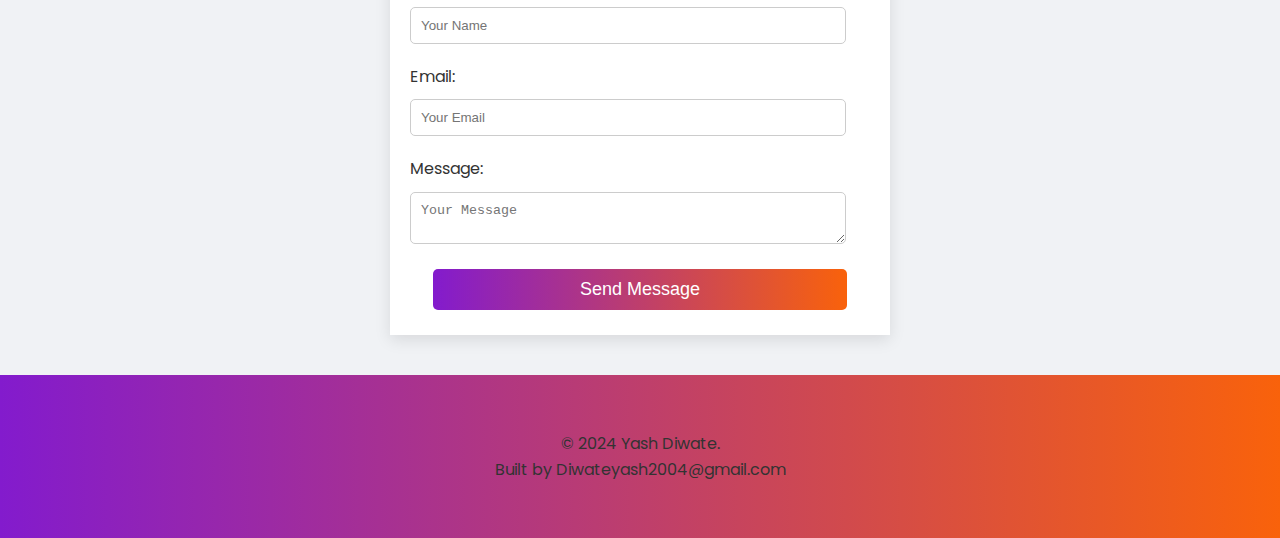
==== commit b8854650: "Tiktaktoe added" ====
--- a/index.html
+++ b/index.html
@@ -76,21 +76,21 @@
                     <img src="assets/img/sharkyy-cover.png" alt="E-Commerce Website for Sneakers" class="project-image">
                     <div class="project-info">
                         <h3>E-Commerce Website for Sneakers</h3>
-                        <a href="proecom.html" class="btn">See More</a>
+                        <a href="/Projects/proecom.html" class="btn">See More</a>
                     </div>
                 </div>
                 <div class="project-card">
                     <img src="assets/img/amazon-cover.png" alt="amazon clone" class="project-image">
                     <div class="project-info">
                         <h3>Amazon website clone</h3>
-                        <a href="amazonproject.html" class="btn">See More</a>
+                        <a href="/Projects/amazonproject.html" class="btn">See More</a>
                     </div>
                 </div>
                 <div class="project-card">
                     <img src="assets/img/pizza.png" alt="Pizza" class="project-image">
                     <div class="project-info">
                         <h3>Online pizza delivery</h3>
-                        <a href="/pizza.html" class="btn">See More</a>
+                        <a href="/Projects/pizza.html" class="btn">See More</a>
                     </div>
                 </div>
 
@@ -98,7 +98,15 @@
                     <img src="/assets/img/rockcover.png" alt="rock papper scissor" class="project-image">
                     <div class="project-info">
                         <h3>Rock Papper Scissor Game</h3>
-                        <a href="/rockpapergame.html" class="btn">See More</a>
+                        <a href="/Projects/rockpapergame.html" class="btn">See More</a>
+                    </div>
+                </div>
+
+                <div class="project-card">
+                    <img src="/assets/img/rockcover.png" alt="rock papper scissor" class="project-image">
+                    <div class="project-info">
+                        <h3>Rock Papper Scissor Game</h3>
+                        <a href="/Projects/rockpapergame.html" class="btn">See More</a>
                     </div>
                 </div>
 
